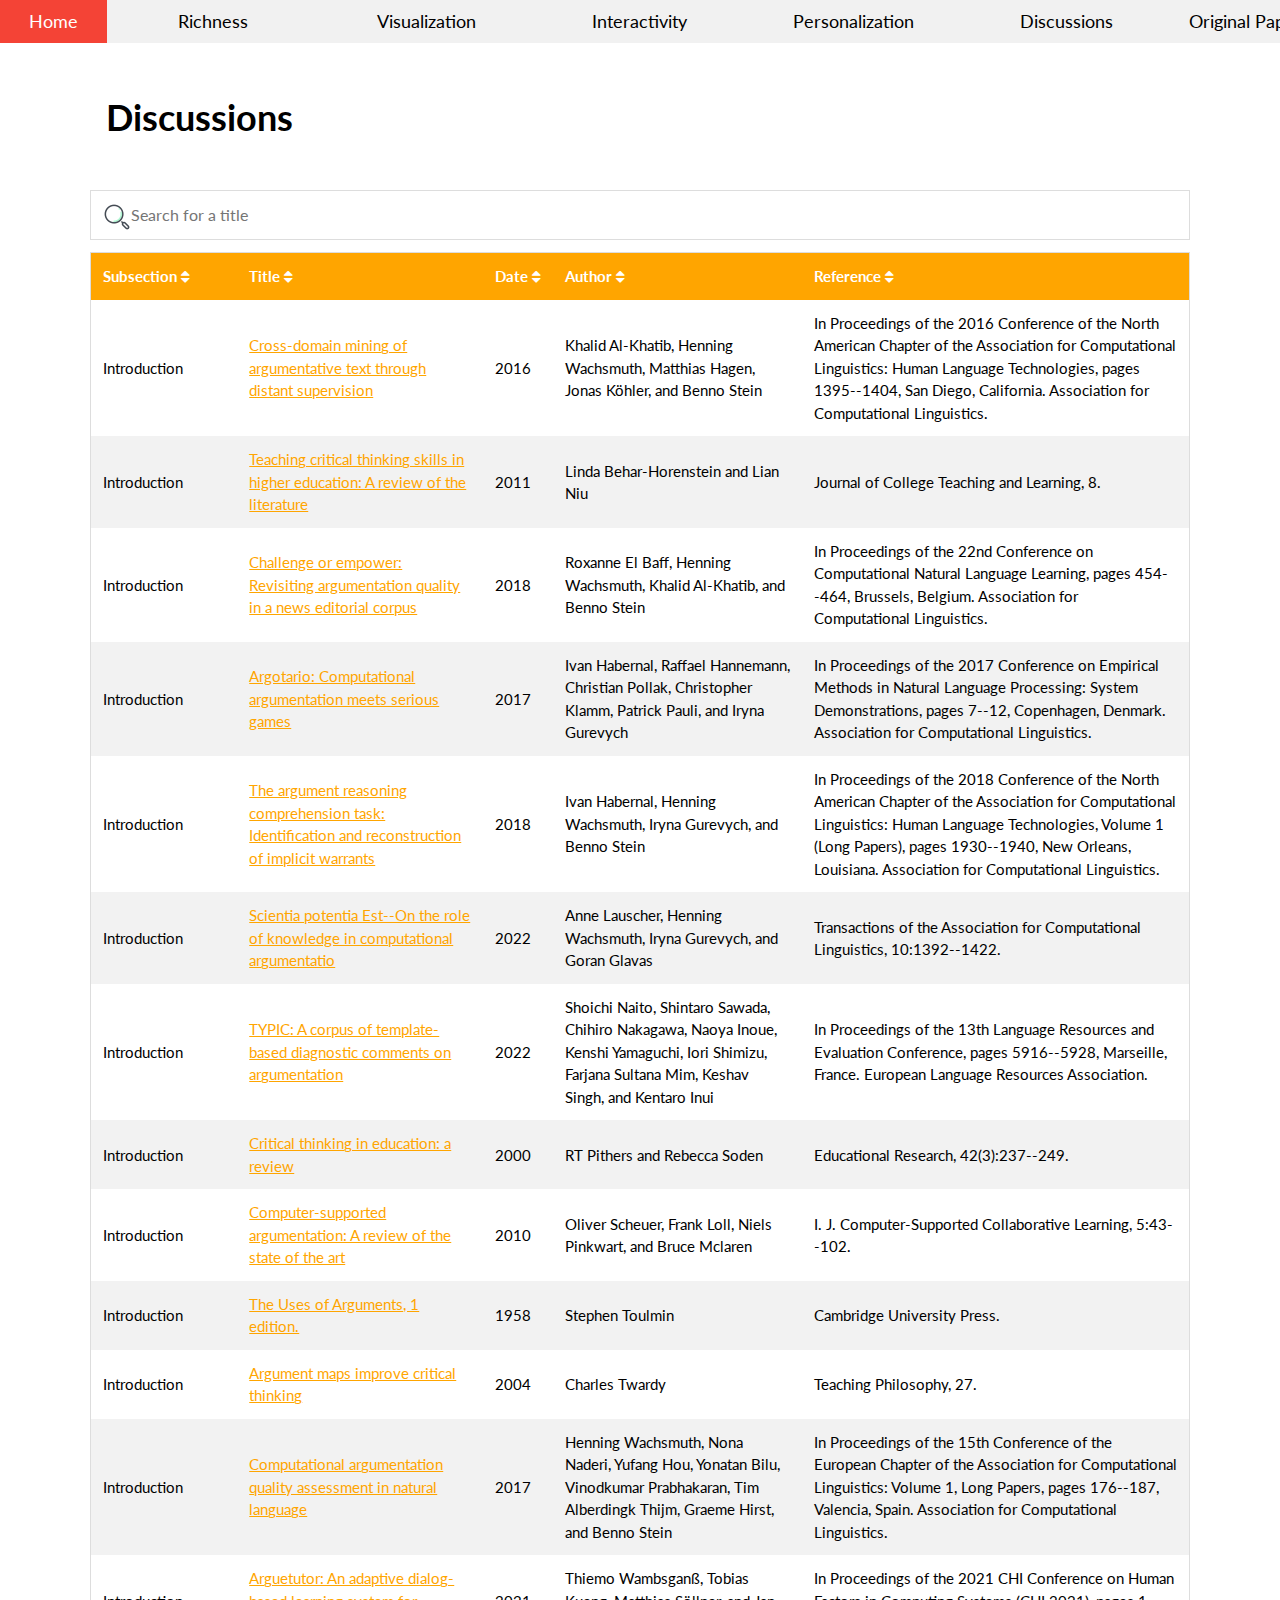
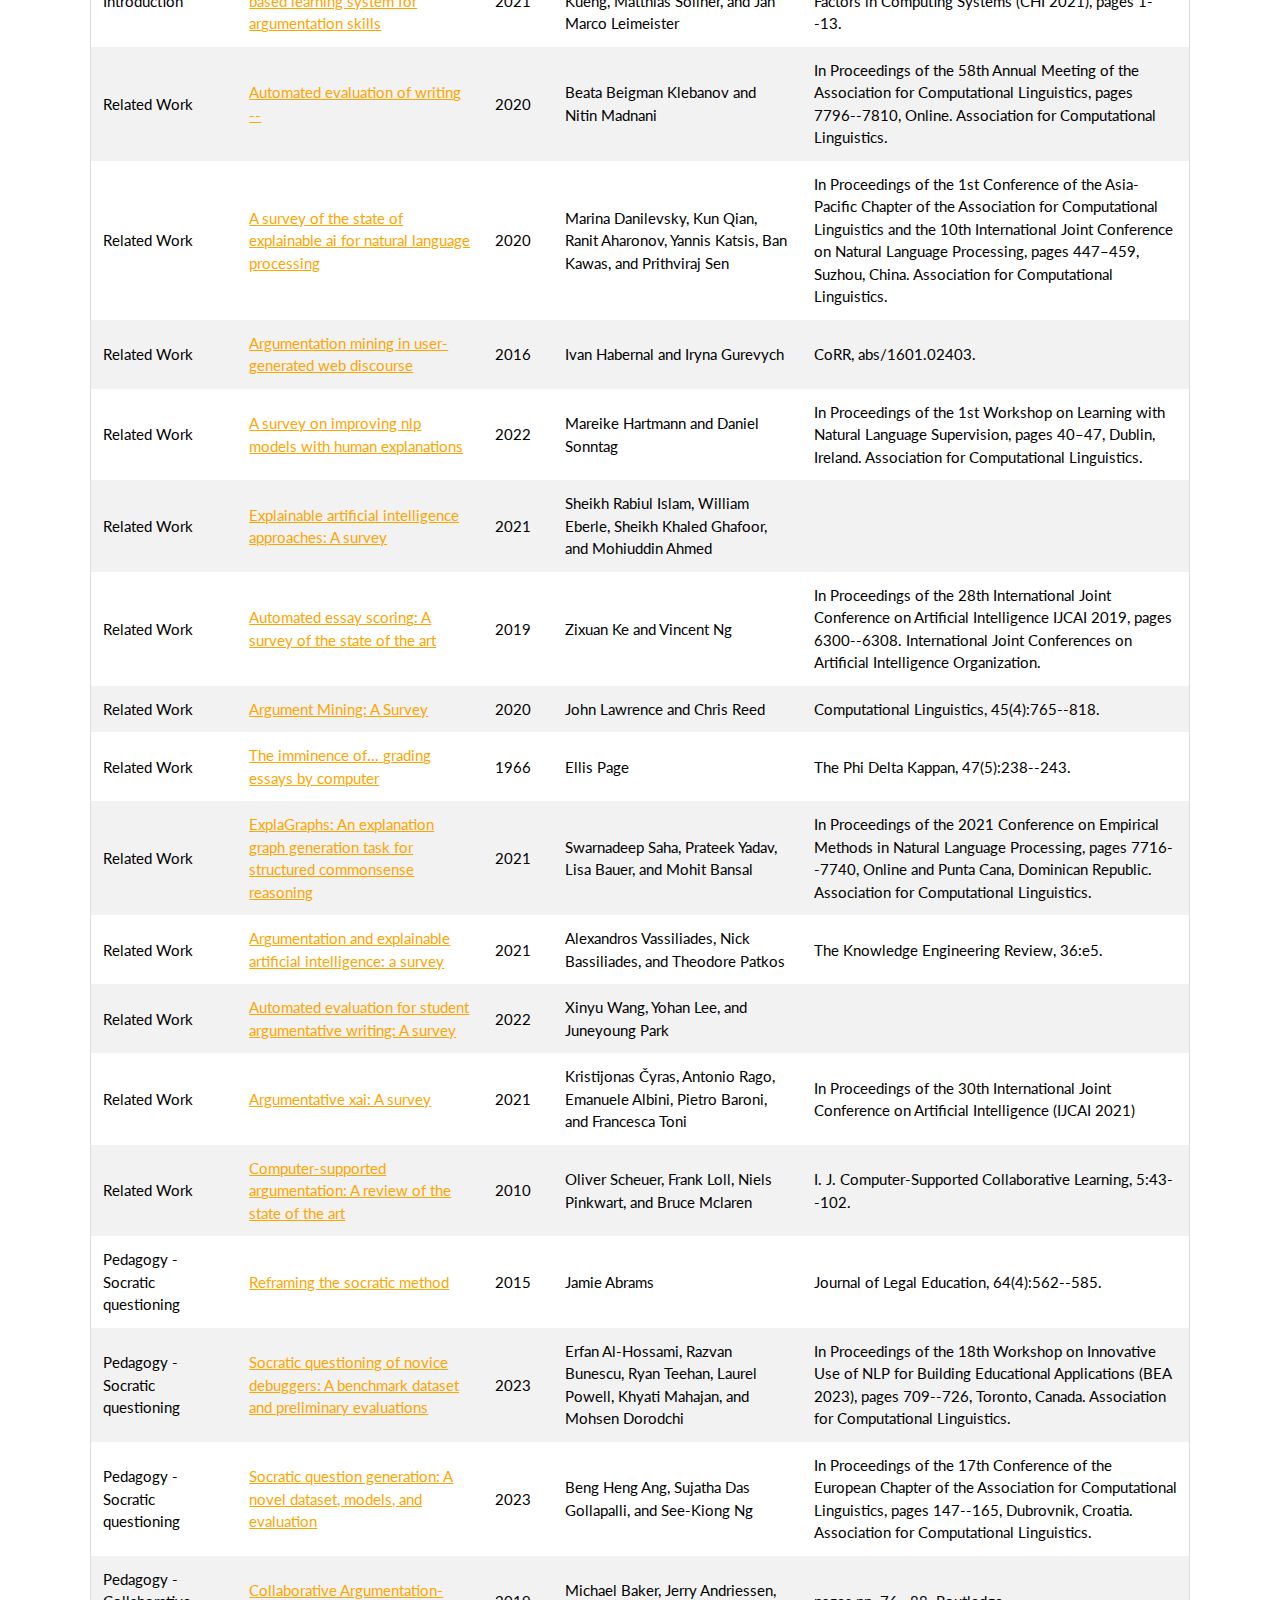
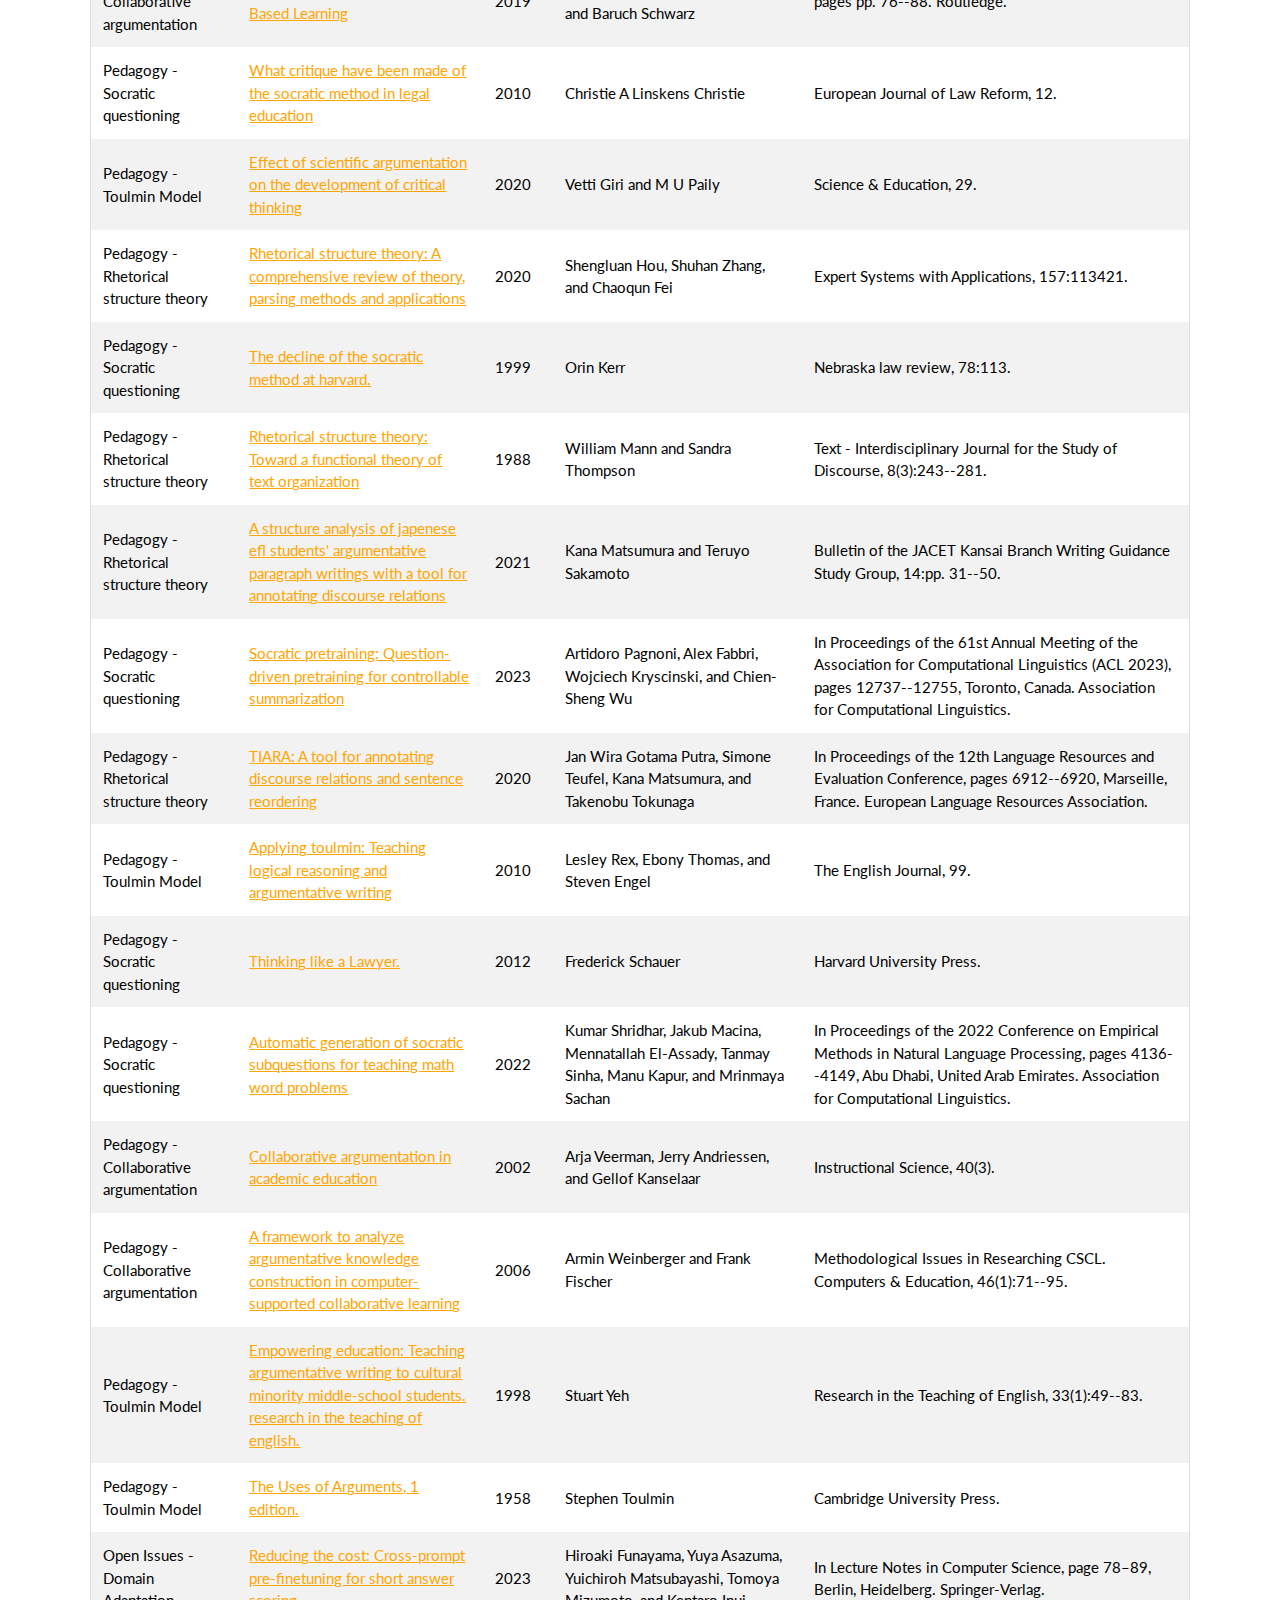
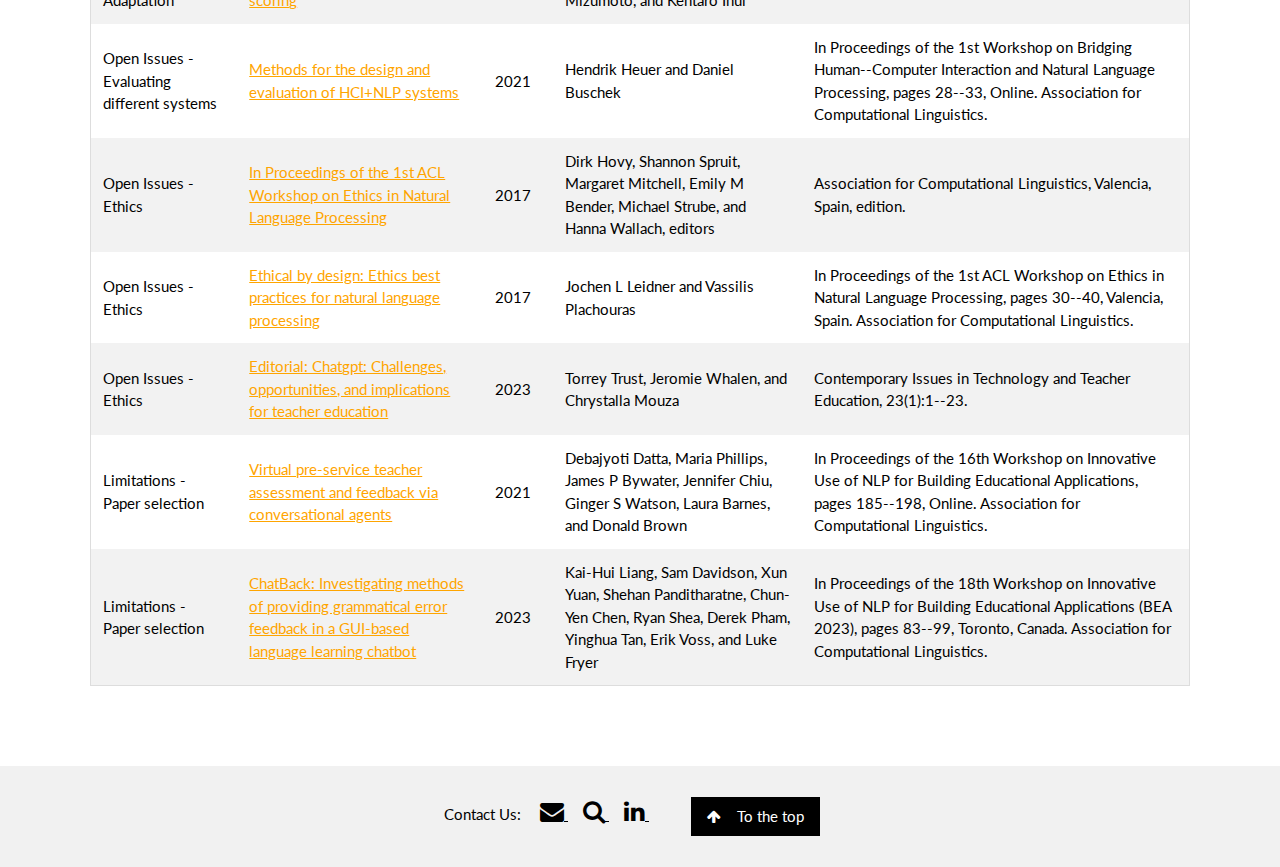
==== pages/discussions.html @ 5bfc87e3 "Clarify discussions section" ====
<!DOCTYPE html>
<html>
<head>
    <title>Discussions</title>
    <meta charset="UTF-8">
    <meta name="viewport" content="width=device-width, initial-scale=1">
    <link rel="stylesheet" href="https://www.w3schools.com/w3css/4/w3.css">
    <link rel="stylesheet" href="https://fonts.googleapis.com/css?family=Lato">
    <link rel="stylesheet" href="https://cdnjs.cloudflare.com/ajax/libs/font-awesome/4.7.0/css/font-awesome.min.css">
    <link rel="stylesheet" href="../style/color_dimensions.css">
    <link rel="stylesheet" href="../style/table.css">
    <script type="text/javascript" src="../script/navbar.js"> </script>
    <script type="text/javascript" src="../script/search.js"> </script>
</head>
<body>

    <!-- Header -->
    <div class="w3-top w3-row w3-large w3-light-grey">
        <a class="w3-bar-item w3-button w3-hide-large w3-right" href="javascript:void(0)" onclick="switchNavBar()" title="Toggle Navigation Menu"><i class="fa fa-bars"></i></a>
        <a href="../index.html" class="w3-button w3-block w3-col s2 m1 w3-hover-red w3-bar-item">
            Home
        </a>
        <a href="richness.html" class="w3-button w3-block w3-col m2 w3-hover-red w3-bar-item w3-hide-medium w3-hide-small">
            Richness
        </a>
        <a href="visualization.html" class="w3-button w3-block w3-col m2 w3-hover-red w3-bar-item w3-hide-medium w3-hide-small">
            Visualization
        </a>
        <a href="interactivity.html" class="w3-button w3-block w3-col m2 w3-hover-red w3-bar-item w3-hide-medium w3-hide-small">
            Interactivity
        </a>
        <a href="personalization.html" class="w3-button w3-block w3-col m2 w3-hover-red w3-bar-item w3-hide-medium w3-hide-small">
            Personalization
        </a>
        <a href="#" class="w3-button w3-block w3-col m2 w3-hover-red w3-bar-item w3-hide-medium w3-hide-small">
            Discussions
        </a>
        <a href="#" class="w3-button w3-block w3-col m1 w3-hover-red w3-bar-item w3-hide-medium w3-hide-small">
            Original Paper
        </a>
        <div id="navSmall" class="w3-bar-block w3-light-grey w3-hide w3-hide-large w3-top" style="margin-top:46px">
			<a href="richness.html" class="w3-bar-item w3-button w3-hover-red">Richness</a>
			<a href="visualization.html" class="w3-bar-item w3-button w3-hover-red" >Visualization</a>
			<a href="interactivity.html" class="w3-bar-item w3-button w3-hover-red">Interactivity</a>
			<a href="personalization.html" class="w3-bar-item w3-button w3-hover-red">Personalization</a>
            <a href="discussions.html" class="w3-bar-item w3-button w3-hover-red">Discussions</a>
            <a href="#" class="w3-bar-item w3-button w3-hover-red">Original Paper</a>
		</div>
    </div>

    <!-- Content -->
    <div class="w3-content" style="max-width:1100px;margin-top:80px;margin-bottom:80px">

        <div class="w3-panel">
        <h1><b>Discussions</b></h1>
        </div>

        <div class="table-container">
            <input type="text" id="input" onkeyup="searchTable()" placeholder="Search for a title" >
            <table id="table">
                <thead>
                    <tr class="discu_back">
                        <th>Subsection <i class="fa fa-sort" onclick="sortTable(0)"></i></th>
                        <th>Title <i class="fa fa-sort" onclick="sortTable(1)"></i></th>
                        <th class="date">Date <i class="fa fa-sort" onclick="sortTable(2)"></i></th>
                        <th>Author <i class="fa fa-sort" onclick="sortTable(3)"></i></th>
                        <th>Reference <i class="fa fa-sort" onclick="sortTable(4)"></i></th>
                    </tr>
                </thead>
                <tbody>
                    <tr class="tr_discu">
                        <td>Introduction</td> 
                        <td><a href="https://doi.org/10.18653/v1/N16-1165" class="discu">Cross-domain mining of argumentative text through distant supervision</a></td> 
                        <td>2016</td> 
                        <td>Khalid Al-Khatib, Henning Wachsmuth, Matthias Hagen, Jonas Köhler, and Benno Stein</td> 
                        <td>In Proceedings of the 2016 Conference of the North American Chapter of the Association for Computational Linguistics: Human Language Technologies, pages 1395--1404, San Diego, California. Association for Computational Linguistics.</td> 
                    </tr>
                    <tr class="tr_discu">
                        <td>Introduction</td> 
                        <td><a href="https://doi.org/10.19030/tlc.v8i2.3554" class="discu">Teaching critical thinking skills in higher education: A review of the literature</a></td> 
                        <td>2011</td> 
                        <td>Linda Behar-Horenstein and Lian Niu</td> 
                        <td>Journal of College Teaching and Learning, 8.</td> 
                    </tr>
                    <tr class="tr_discu">
                        <td>Introduction</td> 
                        <td><a href="https://doi.org/10.18653/v1/K18-1044" class="discu">Challenge or empower: Revisiting argumentation quality in a news editorial corpus</a></td> 
                        <td>2018</td> 
                        <td>Roxanne El Baff, Henning Wachsmuth, Khalid Al-Khatib, and Benno Stein</td> 
                        <td>In Proceedings of the 22nd Conference on Computational Natural Language Learning, pages 454--464, Brussels, Belgium. Association for Computational Linguistics.</td> 
                    </tr>
                    <tr class="tr_discu">
                        <td>Introduction</td> 
                        <td><a href="https://doi.org/10.18653/v1/D17-2002" class="discu">Argotario: Computational argumentation meets serious games</a></td> 
                        <td>2017</td> 
                        <td>Ivan Habernal, Raffael Hannemann, Christian Pollak, Christopher Klamm, Patrick Pauli, and Iryna Gurevych</td> 
                        <td>In Proceedings of the 2017 Conference on Empirical Methods in Natural Language Processing: System Demonstrations, pages 7--12, Copenhagen, Denmark. Association for Computational Linguistics.</td> 
                    </tr>
                    <tr class="tr_discu">
                        <td>Introduction</td> 
                        <td><a href="https://doi.org/10.18653/v1/N18-1175" class="discu">The argument reasoning comprehension task: Identification and reconstruction of implicit warrants</a></td> 
                        <td>2018</td> 
                        <td>Ivan Habernal, Henning Wachsmuth, Iryna Gurevych, and Benno Stein</td> 
                        <td>In Proceedings of the 2018 Conference of the North American Chapter of the Association for Computational Linguistics: Human Language Technologies, Volume 1 (Long Papers), pages 1930--1940, New Orleans, Louisiana. Association for Computational Linguistics.</td> 
                    </tr>
                    <tr class="tr_discu">
                        <td>Introduction</td> 
                        <td><a href="https://doi.org/10.1162/tacl_a_00525" class="discu">Scientia potentia Est--On the role of knowledge in computational argumentatio</a></td> 
                        <td>2022</td> 
                        <td>Anne Lauscher, Henning Wachsmuth, Iryna Gurevych, and Goran Glavas</td> 
                        <td>Transactions of the Association for Computational Linguistics, 10:1392--1422.</td> 
                    </tr>
                    <tr class="tr_discu">
                        <td>Introduction</td> 
                        <td><a href="https://aclanthology.org/2022.lrec-1.636" class="discu">TYPIC: A corpus of template-based diagnostic comments on argumentation</a></td> 
                        <td>2022</td> 
                        <td>Shoichi Naito, Shintaro Sawada, Chihiro Nakagawa, Naoya Inoue, Kenshi Yamaguchi, Iori Shimizu, Farjana Sultana Mim, Keshav Singh, and Kentaro Inui</td> 
                        <td>In Proceedings of the 13th Language Resources and Evaluation Conference, pages 5916--5928, Marseille, France. European Language Resources Association.</td> 
                    </tr>
                    <tr class="tr_discu">
                        <td>Introduction</td> 
                        <td><a href="https://doi.org/10.1080/001318800440579" class="discu">Critical thinking in education: a review</a></td> 
                        <td>2000</td> 
                        <td>RT Pithers and Rebecca Soden</td> 
                        <td>Educational Research, 42(3):237--249.</td> 
                    </tr>
                    <tr class="tr_discu">
                        <td>Introduction</td> 
                        <td><a href="https://doi.org/10.1007/s11412-009-9080-x" class="discu">Computer-supported argumentation: A review of the state of the art</a></td> 
                        <td>2010</td> 
                        <td>Oliver Scheuer, Frank Loll, Niels Pinkwart, and Bruce Mclaren</td> 
                        <td>I. J. Computer-Supported Collaborative Learning, 5:43--102.</td> 
                    </tr>
                    <tr class="tr_discu">
                        <td>Introduction</td> 
                        <td><a href="https://www.semanticscholar.org/paper/The-Uses-of-Argument%2C-Updated-Edition-Toulmin/10b9b37bc77d20c4dac5031ef1fc2425e9c29b1d" class="discu">The Uses of Arguments, 1 edition.</a></td> 
                        <td>1958</td> 
                        <td>Stephen Toulmin</td> 
                        <td>Cambridge University Press.</td> 
                    </tr>
                    <tr class="tr_discu">
                        <td>Introduction</td> 
                        <td><a href="https://doi.org/10.5840/teachphil200427213" class="discu">Argument maps improve critical thinking</a></td> 
                        <td>2004</td> 
                        <td>Charles Twardy</td> 
                        <td>Teaching Philosophy, 27.</td> 
                    </tr>
                    <tr class="tr_discu">
                        <td>Introduction</td> 
                        <td><a href="https://aclanthology.org/E17-1017" class="discu">Computational argumentation quality assessment in natural language</a></td> 
                        <td>2017</td> 
                        <td>Henning Wachsmuth, Nona Naderi, Yufang Hou, Yonatan Bilu, Vinodkumar Prabhakaran, Tim Alberdingk Thijm, Graeme Hirst, and Benno Stein</td> 
                        <td>In Proceedings of the 15th Conference of the European Chapter of the Association for Computational Linguistics: Volume 1, Long Papers, pages 176--187, Valencia, Spain. Association for Computational Linguistics.</td> 
                    </tr>
                    <tr class="tr_discu">
                        <td>Introduction</td> 
                        <td><a href="https://doi.org/10.1145/3411764.3445781" class="discu">Arguetutor: An adaptive dialog-based learning system for argumentation skills</a></td> 
                        <td>2021</td> 
                        <td>Thiemo Wambsganß, Tobias Kueng, Matthias Söllner, and Jan Marco Leimeister</td> 
                        <td>In Proceedings of the 2021 CHI Conference on Human Factors in Computing Systems (CHI 2021), pages 1--13.</td> 
                    </tr>
                    <tr class="tr_discu">
                        <td>Related Work</td> 
                        <td><a href="https://doi.org/10.18653/v1/2020.acl-main.697" class="discu">Automated evaluation of writing --</a></td> 
                        <td>2020</td> 
                        <td>Beata Beigman Klebanov and Nitin Madnani</td> 
                        <td>In Proceedings of the 58th Annual Meeting of the Association for Computational Linguistics, pages 7796--7810, Online. Association for Computational Linguistics.</td> 
                    </tr>
                    <tr class="tr_discu">
                        <td>Related Work</td> 
                        <td><a href="https://doi.org/10.48550/ARXIV.2010.00711" class="discu">A survey of the state of explainable ai for natural language processing</a></td> 
                        <td>2020</td> 
                        <td>Marina Danilevsky, Kun Qian, Ranit Aharonov, Yannis Katsis, Ban Kawas, and Prithviraj Sen</td> 
                        <td>In Proceedings of the 1st Conference of the Asia-Pacific Chapter of the Association for Computational Linguistics and the 10th International Joint Conference on Natural Language Processing, pages 447–459, Suzhou, China. Association for Computational Linguistics.</td> 
                    </tr>
                    <tr class="tr_discu">
                        <td>Related Work</td> 
                        <td><a href="http://arxiv.org/abs/1601.02403" class="discu">Argumentation mining in user-generated web discourse</a></td> 
                        <td>2016</td> 
                        <td>Ivan Habernal and Iryna Gurevych</td> 
                        <td>CoRR, abs/1601.02403.</td> 
                    </tr>
                    <tr class="tr_discu">
                        <td>Related Work</td> 
                        <td><a href="https://aclanthology.org/2022.lnls-1.5/" class="discu">A survey on improving nlp models with human explanations</a></td> 
                        <td>2022</td> 
                        <td>Mareike Hartmann and Daniel Sonntag</td> 
                        <td>In Proceedings of the 1st Workshop on Learning with Natural Language Supervision, pages 40–47, Dublin, Ireland. Association for Computational Linguistics.</td> 
                    </tr>
                    <tr class="tr_discu">
                        <td>Related Work</td> 
                        <td><a href="https://doi.org/10.48550/ARXIV.2101.09429" class="discu">Explainable artificial intelligence approaches: A survey</a></td> 
                        <td>2021</td> 
                        <td>Sheikh Rabiul Islam, William Eberle, Sheikh Khaled Ghafoor, and Mohiuddin Ahmed</td> 
                        <td></td> 
                    </tr>
                    <tr class="tr_discu">
                        <td>Related Work</td> 
                        <td><a href="https://doi.org/10.24963/ijcai.2019/879" class="discu">Automated essay scoring: A survey of the state of the art</a></td> 
                        <td>2019</td> 
                        <td>Zixuan Ke and Vincent Ng</td> 
                        <td>In Proceedings of the 28th International Joint Conference on Artificial Intelligence IJCAI 2019, pages 6300--6308. International Joint Conferences on Artificial Intelligence Organization.</td> 
                    </tr>
                    <tr class="tr_discu">
                        <td>Related Work</td> 
                        <td><a href="https://doi.org/10.1162/coli_a_00364" class="discu">Argument Mining: A Survey</a></td> 
                        <td>2020</td> 
                        <td>John Lawrence and Chris Reed</td> 
                        <td>Computational Linguistics, 45(4):765--818.</td> 
                    </tr>
                    <tr class="tr_discu">
                        <td>Related Work</td> 
                        <td><a href="http://www.jstor.org/stable/20371545" class="discu">The imminence of... grading essays by computer</a></td> 
                        <td>1966</td> 
                        <td>Ellis Page</td> 
                        <td>The Phi Delta Kappan, 47(5):238--243.</td> 
                    </tr>
                    <tr class="tr_discu">
                        <td>Related Work</td> 
                        <td><a href="https://doi.org/10.18653/v1/2021.emnlp-main.609" class="discu">ExplaGraphs: An explanation graph generation task for structured commonsense reasoning</a></td> 
                        <td>2021</td> 
                        <td>Swarnadeep Saha, Prateek Yadav, Lisa Bauer, and Mohit Bansal</td> 
                        <td>In Proceedings of the 2021 Conference on Empirical Methods in Natural Language Processing, pages 7716--7740, Online and Punta Cana, Dominican Republic. Association for Computational Linguistics.</td> 
                    </tr>
                    <tr class="tr_discu">
                        <td>Related Work</td> 
                        <td><a href="https://doi.org/10.1017/S0269888921000011" class="discu">Argumentation and explainable artificial intelligence: a survey</a></td> 
                        <td>2021</td> 
                        <td>Alexandros Vassiliades, Nick Bassiliades, and Theodore Patkos</td> 
                        <td>The Knowledge Engineering Review, 36:e5.</td> 
                    </tr>
                    <tr class="tr_discu">
                        <td>Related Work</td> 
                        <td><a href="https://doi.org/10.48550/ARXIV.2205.04083" class="discu">Automated evaluation for student argumentative writing: A survey</a></td> 
                        <td>2022</td> 
                        <td>Xinyu Wang, Yohan Lee, and Juneyoung Park</td> 
                        <td></td> 
                    </tr>
                    <tr class="tr_discu">
                        <td>Related Work</td> 
                        <td><a href="https://doi.org/10.48550/ARXIV.2105.11266" class="discu">Argumentative xai: A survey</a></td> 
                        <td>2021</td> 
                        <td>Kristijonas Čyras, Antonio Rago, Emanuele Albini, Pietro Baroni, and Francesca Toni</td> 
                        <td>In Proceedings of the 30th International Joint Conference on Artificial Intelligence (IJCAI 2021)</td> 
                    </tr>
                    <tr class="tr_discu">
                        <td>Related Work</td> 
                        <td><a href="https://doi.org/10.1007/s11412-009-9080-x" class="discu">Computer-supported argumentation: A review of the state of the art</a></td> 
                        <td>2010</td> 
                        <td>Oliver Scheuer, Frank Loll, Niels Pinkwart, and Bruce Mclaren</td> 
                        <td>I. J. Computer-Supported Collaborative Learning, 5:43--102.</td> 
                    </tr>
                    <tr class="tr_discu">
                        <td>Pedagogy - Socratic questioning</td> 
                        <td><a href="http://www.jstor.org/stable/24716713" class="discu">Reframing the socratic method</a></td> 
                        <td>2015</td> 
                        <td>Jamie Abrams</td> 
                        <td>Journal of Legal Education, 64(4):562--585.</td> 
                    </tr>
                    <tr class="tr_discu">
                        <td>Pedagogy - Socratic questioning</td> 
                        <td><a href="https://aclanthology.org/2023.bea-1.57" class="discu">Socratic questioning of novice debuggers: A benchmark dataset and preliminary evaluations</a></td> 
                        <td>2023</td> 
                        <td>Erfan Al-Hossami, Razvan Bunescu, Ryan Teehan, Laurel Powell, Khyati Mahajan, and Mohsen Dorodchi</td> 
                        <td>In Proceedings of the 18th Workshop on Innovative Use of NLP for Building Educational Applications (BEA 2023), pages 709--726, Toronto, Canada. Association for Computational Linguistics.</td> 
                    </tr>
                    <tr class="tr_discu">
                        <td>Pedagogy - Socratic questioning</td> 
                        <td><a href="https://aclanthology.org/2023.eacl-main.12" class="discu">Socratic question generation: A novel dataset, models, and evaluation</a></td> 
                        <td>2023</td> 
                        <td>Beng Heng Ang, Sujatha Das Gollapalli, and See-Kiong Ng</td> 
                        <td>In Proceedings of the 17th Conference of the European Chapter of the Association for Computational Linguistics, pages 147--165, Dubrovnik, Croatia. Association for Computational Linguistics.</td> 
                    </tr>
                    <tr class="tr_discu">
                        <td>Pedagogy - Collaborative argumentation</td> 
                        <td><a href="https://www.researchgate.net/publication/337242515_Collaborative_Argumentation-Based_Learning" class="discu">Collaborative Argumentation-Based Learning</a></td> 
                        <td>2019</td> 
                        <td>Michael Baker, Jerry Andriessen, and Baruch Schwarz</td> 
                        <td>pages pp. 76--88. Routledge.</td> 
                    </tr>
                    <tr class="tr_discu">
                        <td>Pedagogy - Socratic questioning</td> 
                        <td><a href="https://heinonline.org/HOL/Page?handle=hein.journals/ejlr12&div=22&g_sent=1&casa_token=&collection=journals" class="discu">What critique have been made of the socratic method in legal education</a></td> 
                        <td>2010</td> 
                        <td>Christie A Linskens Christie</td> 
                        <td>European Journal of Law Reform, 12.</td> 
                    </tr>
                    <tr class="tr_discu">
                        <td>Pedagogy - Toulmin Model</td> 
                        <td><a href="https://doi.org/https://doi.org/10.1007/s11191-020-00120-y" class="discu">Effect of scientific argumentation on the development of critical thinking</a></td> 
                        <td>2020</td> 
                        <td>Vetti Giri and M U Paily</td> 
                        <td>Science & Education, 29.</td> 
                    </tr>
                    <tr class="tr_discu">
                        <td>Pedagogy - Rhetorical structure theory</td> 
                        <td><a href="https://doi.org/https://doi.org/10.1016/j.eswa.2020.113421" class="discu">Rhetorical structure theory: A comprehensive review of theory, parsing methods and applications</a></td> 
                        <td>2020</td> 
                        <td>Shengluan Hou, Shuhan Zhang, and Chaoqun Fei</td> 
                        <td>Expert Systems with Applications, 157:113421.</td> 
                    </tr>
                    <tr class="tr_discu">
                        <td>Pedagogy - Socratic questioning</td> 
                        <td><a href="https://digitalcommons.unl.edu/cgi/viewcontent.cgi?httpsredir=1&article=1437&context=nlr" class="discu">The decline of the socratic method at harvard.</a></td> 
                        <td>1999</td> 
                        <td>Orin Kerr</td> 
                        <td>Nebraska law review, 78:113.</td> 
                    </tr>
                    <tr class="tr_discu">
                        <td>Pedagogy - Rhetorical structure theory</td> 
                        <td><a href="https://doi.org/doi:10.1515/text.1.1988.8.3.243" class="discu">Rhetorical structure theory: Toward a functional theory of text organization</a></td> 
                        <td>1988</td> 
                        <td>William Mann and Sandra Thompson</td> 
                        <td>Text - Interdisciplinary Journal for the Study of Discourse, 8(3):243--281.</td> 
                    </tr>
                    <tr class="tr_discu">
                        <td>Pedagogy - Rhetorical structure theory</td> 
                        <td><a href="https://doi.org/https://doi.org/10.1023/A:1015100631027" class="discu">A structure analysis of japenese efl students' argumentative paragraph writings with a tool for annotating discourse relations</a></td> 
                        <td>2021</td> 
                        <td>Kana Matsumura and Teruyo Sakamoto</td> 
                        <td>Bulletin of the JACET Kansai Branch Writing Guidance Study Group, 14:pp. 31--50.</td> 
                    </tr>
                    <tr class="tr_discu">
                        <td>Pedagogy - Socratic questioning</td> 
                        <td><a href="https://aclanthology.org/2023.acl-long.713" class="discu">Socratic pretraining: Question-driven pretraining for controllable summarization</a></td> 
                        <td>2023</td> 
                        <td>Artidoro Pagnoni, Alex Fabbri, Wojciech Kryscinski, and Chien-Sheng Wu</td> 
                        <td>In Proceedings of the 61st Annual Meeting of the Association for Computational Linguistics (ACL 2023), pages 12737--12755, Toronto, Canada. Association for Computational Linguistics.</td> 
                    </tr>
                    <tr class="tr_discu">
                        <td>Pedagogy - Rhetorical structure theory</td> 
                        <td><a href="https://aclanthology.org/2020.lrec-1.854" class="discu">TIARA: A tool for annotating discourse relations and sentence reordering</a></td> 
                        <td>2020</td> 
                        <td>Jan Wira Gotama Putra, Simone Teufel, Kana Matsumura, and Takenobu Tokunaga</td> 
                        <td>In Proceedings of the 12th Language Resources and Evaluation Conference, pages 6912--6920, Marseille, France. European Language Resources Association.</td> 
                    </tr>
                    <tr class="tr_discu">
                        <td>Pedagogy - Toulmin Model</td> 
                        <td><a href="https://doi.org/10.2307/20787669" class="discu">Applying toulmin: Teaching logical reasoning and argumentative writing</a></td> 
                        <td>2010</td> 
                        <td>Lesley Rex, Ebony Thomas, and Steven Engel</td> 
                        <td>The English Journal, 99.</td> 
                    </tr>
                    <tr class="tr_discu">
                        <td>Pedagogy - Socratic questioning</td> 
                        <td><a href="https://www.hup.harvard.edu/catalog.php?isbn=9780674062481" class="discu">Thinking like a Lawyer.</a></td> 
                        <td>2012</td> 
                        <td>Frederick Schauer</td> 
                        <td>Harvard University Press.</td> 
                    </tr>
                    <tr class="tr_discu">
                        <td>Pedagogy - Socratic questioning</td> 
                        <td><a href="https://aclanthology.org/2022.emnlp-main.277" class="discu">Automatic generation of socratic subquestions for teaching math word problems</a></td> 
                        <td>2022</td> 
                        <td>Kumar Shridhar, Jakub Macina, Mennatallah El-Assady, Tanmay Sinha, Manu Kapur, and Mrinmaya Sachan</td> 
                        <td>In Proceedings of the 2022 Conference on Empirical Methods in Natural Language Processing, pages 4136--4149, Abu Dhabi, United Arab Emirates. Association for Computational Linguistics.</td> 
                    </tr>
                    <tr class="tr_discu">
                        <td>Pedagogy - Collaborative argumentation</td> 
                        <td><a href="https://doi.org/https://doi.org/10.1023/A:1015100631027" class="discu">Collaborative argumentation in academic education</a></td> 
                        <td>2002</td> 
                        <td>Arja Veerman, Jerry Andriessen, and Gellof Kanselaar</td> 
                        <td>Instructional Science, 40(3).</td> 
                    </tr>
                    <tr class="tr_discu">
                        <td>Pedagogy - Collaborative argumentation</td> 
                        <td><a href="https://doi.org/https://doi.org/10.1016/j.compedu.2005.04.003" class="discu">A framework to analyze argumentative knowledge construction in computer-supported collaborative learning</a></td> 
                        <td>2006</td> 
                        <td>Armin Weinberger and Frank Fischer</td> 
                        <td>Methodological Issues in Researching CSCL. Computers & Education, 46(1):71--95.</td> 
                    </tr>
                    <tr class="tr_discu">
                        <td>Pedagogy - Toulmin Model</td> 
                        <td><a href="https://experts.umn.edu/en/publications/empowering-education-teaching-argumentative-writing-to-cultural-m" class="discu">Empowering education: Teaching argumentative writing to cultural minority middle-school students. research in the teaching of english.</a></td> 
                        <td>1998</td> 
                        <td>Stuart Yeh</td> 
                        <td>Research in the Teaching of English, 33(1):49--83.</td> 
                    </tr>
                    <tr class="tr_discu">
                        <td>Pedagogy - Toulmin Model</td> 
                        <td><a href="https://www.semanticscholar.org/paper/The-Uses-of-Argument%2C-Updated-Edition-Toulmin/10b9b37bc77d20c4dac5031ef1fc2425e9c29b1d" class="discu">The Uses of Arguments, 1 edition.</a></td> 
                        <td>1958</td> 
                        <td>Stephen Toulmin</td> 
                        <td>Cambridge University Press.</td> 
                    </tr>
                    <tr class="tr_discu">
                        <td>Open Issues - Domain Adaptation</td> 
                        <td><a href="https://doi.org/10.1007/978-3-031-36272-9_7" class="discu">Reducing the cost: Cross-prompt pre-finetuning for short answer scoring</a></td> 
                        <td>2023</td> 
                        <td>Hiroaki Funayama, Yuya Asazuma, Yuichiroh Matsubayashi, Tomoya Mizumoto, and Kentaro Inui</td> 
                        <td>In Lecture Notes in Computer Science, page 78–89, Berlin, Heidelberg. Springer-Verlag.</td> 
                    </tr>
                    <tr class="tr_discu">
                        <td>Open Issues - Evaluating different systems</td> 
                        <td><a href="https://aclanthology.org/2021.hcinlp-1.5" class="discu">Methods for the design and evaluation of HCI+NLP systems</a></td> 
                        <td>2021</td> 
                        <td>Hendrik Heuer and Daniel Buschek</td> 
                        <td>In Proceedings of the 1st Workshop on Bridging Human--Computer Interaction and Natural Language Processing, pages 28--33, Online. Association for Computational Linguistics.</td> 
                    </tr>
                    <tr class="tr_discu">
                        <td>Open Issues - Ethics</td> 
                        <td><a href="https://doi.org/10.18653/v1/W17-16" class="discu">In Proceedings of the 1st ACL Workshop on Ethics in Natural Language Processing</a></td> 
                        <td>2017</td> 
                        <td>Dirk Hovy, Shannon Spruit, Margaret Mitchell, Emily M Bender, Michael Strube, and Hanna Wallach, editors</td> 
                        <td>Association for Computational Linguistics, Valencia, Spain, edition.</td> 
                    </tr>
                    <tr class="tr_discu">
                        <td>Open Issues - Ethics</td> 
                        <td><a href="https://doi.org/10.18653/v1/W17-1604" class="discu">Ethical by design: Ethics best practices for natural language processing</a></td> 
                        <td>2017</td> 
                        <td>Jochen L Leidner and Vassilis Plachouras</td> 
                        <td>In Proceedings of the 1st ACL Workshop on Ethics in Natural Language Processing, pages 30--40, Valencia, Spain. Association for Computational Linguistics.</td> 
                    </tr>
                    <tr class="tr_discu">
                        <td>Open Issues - Ethics</td> 
                        <td><a href="https://www.learntechlib.org/p/222408" class="discu">Editorial: Chatgpt: Challenges, opportunities, and implications for teacher education</a></td> 
                        <td>2023</td> 
                        <td>Torrey Trust, Jeromie Whalen, and Chrystalla Mouza</td> 
                        <td>Contemporary Issues in Technology and Teacher Education, 23(1):1--23.</td> 
                    </tr>
                    <tr class="tr_discu">
                        <td>Limitations - Paper selection</td> 
                        <td><a href="https://aclanthology.org/2021.bea-1.20" class="discu">Virtual pre-service teacher assessment and feedback via conversational agents</a></td> 
                        <td>2021</td> 
                        <td>Debajyoti Datta, Maria Phillips, James P Bywater, Jennifer Chiu, Ginger S Watson, Laura Barnes, and Donald Brown</td> 
                        <td>In Proceedings of the 16th Workshop on Innovative Use of NLP for Building Educational Applications, pages 185--198, Online. Association for Computational Linguistics.</td> 
                    </tr>
                    <tr class="tr_discu">
                        <td>Limitations - Paper selection</td> 
                        <td><a href="https://doi.org/10.18653/v1/2023.bea-1.7" class="discu">ChatBack: Investigating methods of providing grammatical error feedback in a GUI-based language learning chatbot</a></td> 
                        <td>2023</td> 
                        <td>Kai-Hui Liang, Sam Davidson, Xun Yuan, Shehan Panditharatne, Chun-Yen Chen, Ryan Shea, Derek Pham, Yinghua Tan, Erik Voss, and Luke Fryer</td> 
                        <td>In Proceedings of the 18th Workshop on Innovative Use of NLP for Building Educational Applications (BEA 2023), pages 83--99, Toronto, Canada. Association for Computational Linguistics.</td> 
                    </tr>                                      
                </tbody>
            </table>
        </div>

    </div>

    <!-- Footer -->
    <footer class="w3-container w3-light-grey w3-center w3-margin-top">
        <p class="w3-center">Contact Us: &emsp;
            <a href="mailto:guerraoui.camelia.kenza.q4@dc.tohoku.ac.jp">
                <i class="fa fa-envelope w3-hover-red w3-xlarge"></i>
            </a>
            &emsp;
            <a href="https://www.researchgate.net/profile/Camelia-Guerraoui">
                <i class="fa fa-search w3-hover-red w3-xlarge"></i>
            </a>
            &emsp;
            <a href="https://www.linkedin.com/in/cam%C3%A9lia-guerraoui/">
                <i class="fa fa-linkedin w3-hover-red w3-xlarge"></i>
            </a>
            &emsp;&emsp;
            <a href="#" class="w3-button w3-black w3-margin w3-hover-red"><i class="fa fa-arrow-up w3-margin-right"></i>To the top</a>
        </p>
    </footer>

</body>
</html>
---- style/color_dimensions.css ----
html,body,h1,h2,h3,h4 {font-family:"Lato", sans-serif}
.w3-tag, .fa {cursor:pointer}
.w3-tag {height:15px;width:15px;padding:0;margin-top:6px}
p { text-align: justify;}

.rich {color: #CC0000}
.visu {color: #674EA7}
.inter {color: #3D85C6}
.perso {color: #6A9A4F}
.discu {color: orange}

.rich_back {
    background-color: #CC0000;
    color: white
}

.visu_back {
    background-color: #674EA7;
    color: white
}

.inter_back {
    background-color: #3D85C6;
    color: white
}

.perso_back {
    background-color: #6A9A4F;
    color: white
}

.discu_back {
    background-color: #ffa500;
    color: white
}

.rich_hover:hover {
    background-color: #CC0000;
    color: white
}

.visu_hover:hover {
    background-color: #674EA7;
    color: white
}

.inter_hover:hover {
    background-color: #3D85C6;
    color: white
}

.perso_hover:hover {
    background-color: #6A9A4F;
    color: white
}

.discu_hover:hover {
    background-color: orange;
    color: white
}
---- style/table.css ----
table {
	border-collapse: collapse;
	table-layout: auto;
	width: 100%;
}

tr:nth-child(even){background-color: #f2f2f2}

.tr_rich:hover {
	background-color: #F4CCCC;
}

.tr_visu:hover {
	background-color: #D9D2E9;
}

.tr_inter:hover {
	background-color: #CFE2F3;
}

.tr_perso:hover {
	background-color: #D9EAD3;
}

.tr_discu:hover {
	background-color: lemonchiffon;
}

#input {
	background-image: url('../images/search_icon.png') ;
	background-position: 10px 10px;
	background-repeat: no-repeat;
	width: 100%;
	font-size: 16px;
	padding: 12px 20px 12px 40px;
	border: 1px solid #ddd;
	margin-bottom: 12px;
}

.table-container {
	width: 100%;
	overflow: scroll;
	padding-top: 20px;
}
  
#table {
	border: 1px solid #ddd;
	overflow: scroll;
}

#table th, #table td {
	text-align: left;
	padding: 12px;
}

.date {
	width: 70px;
}
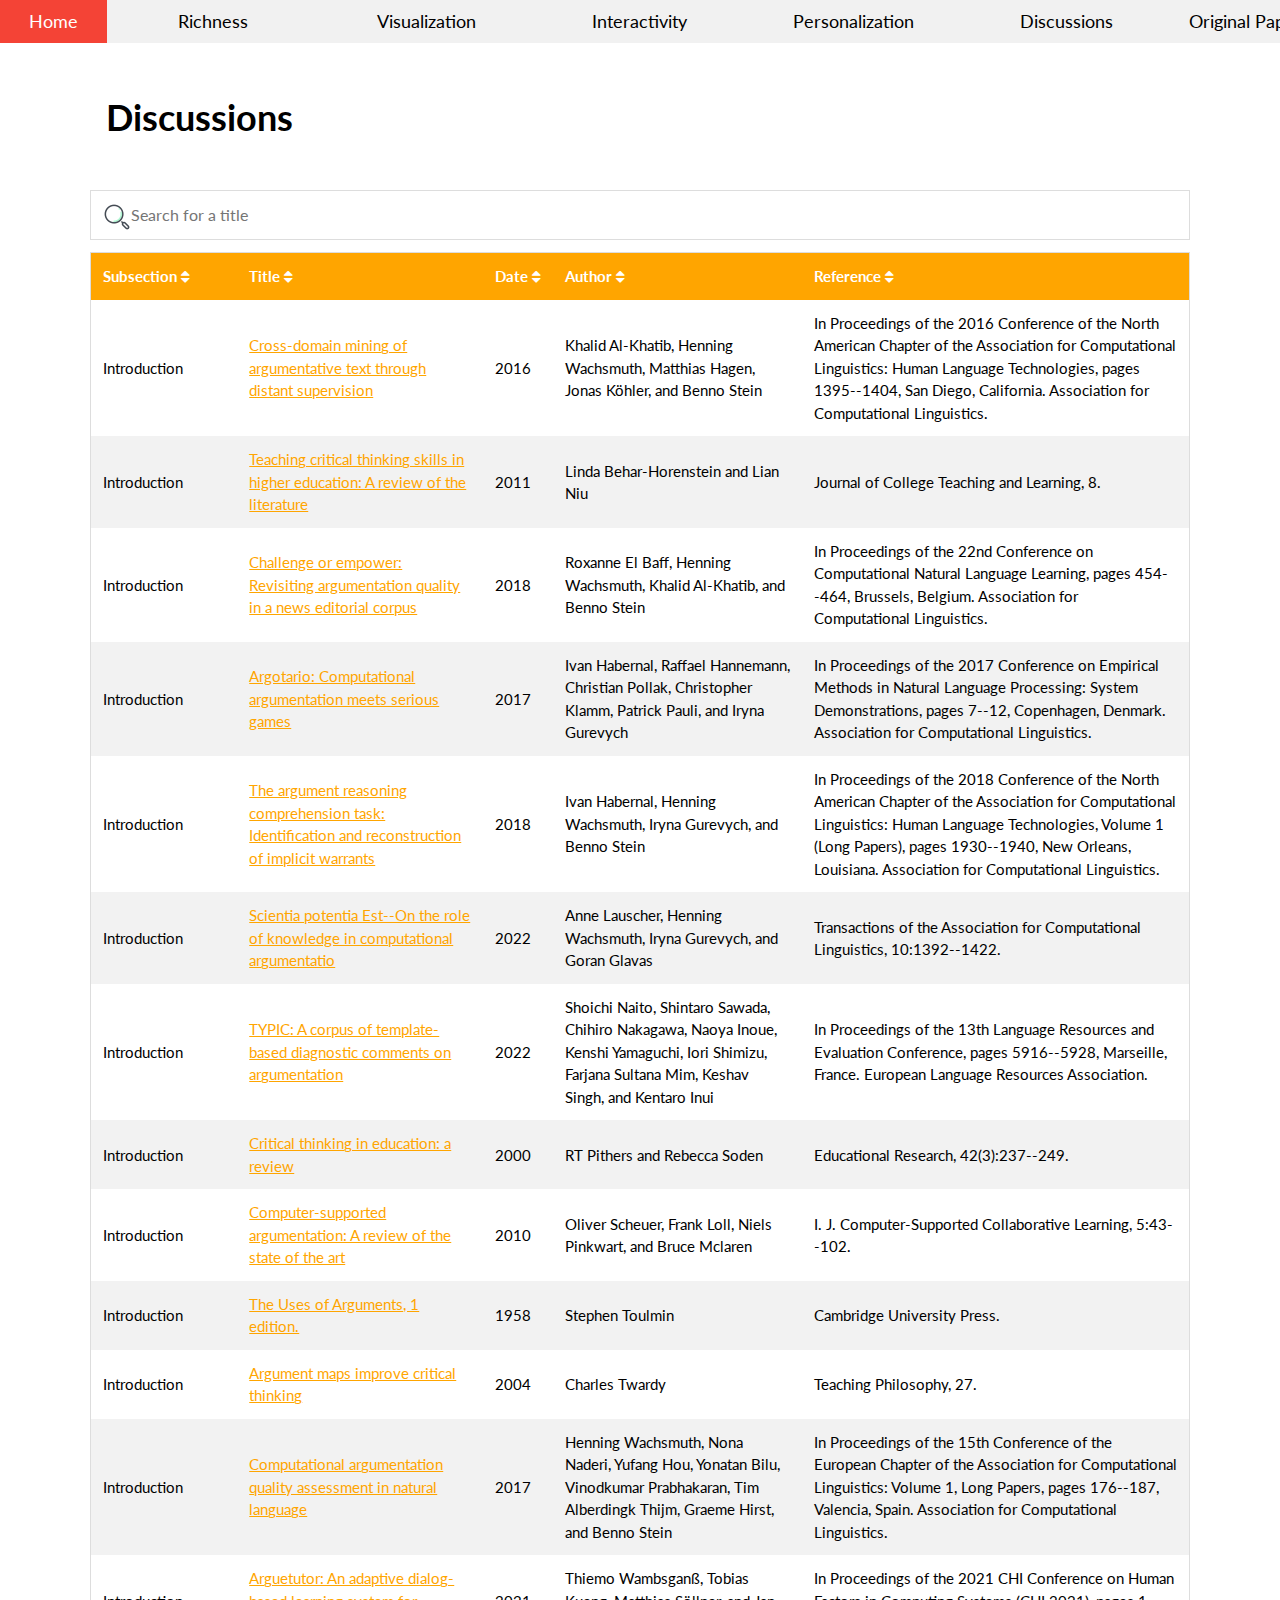
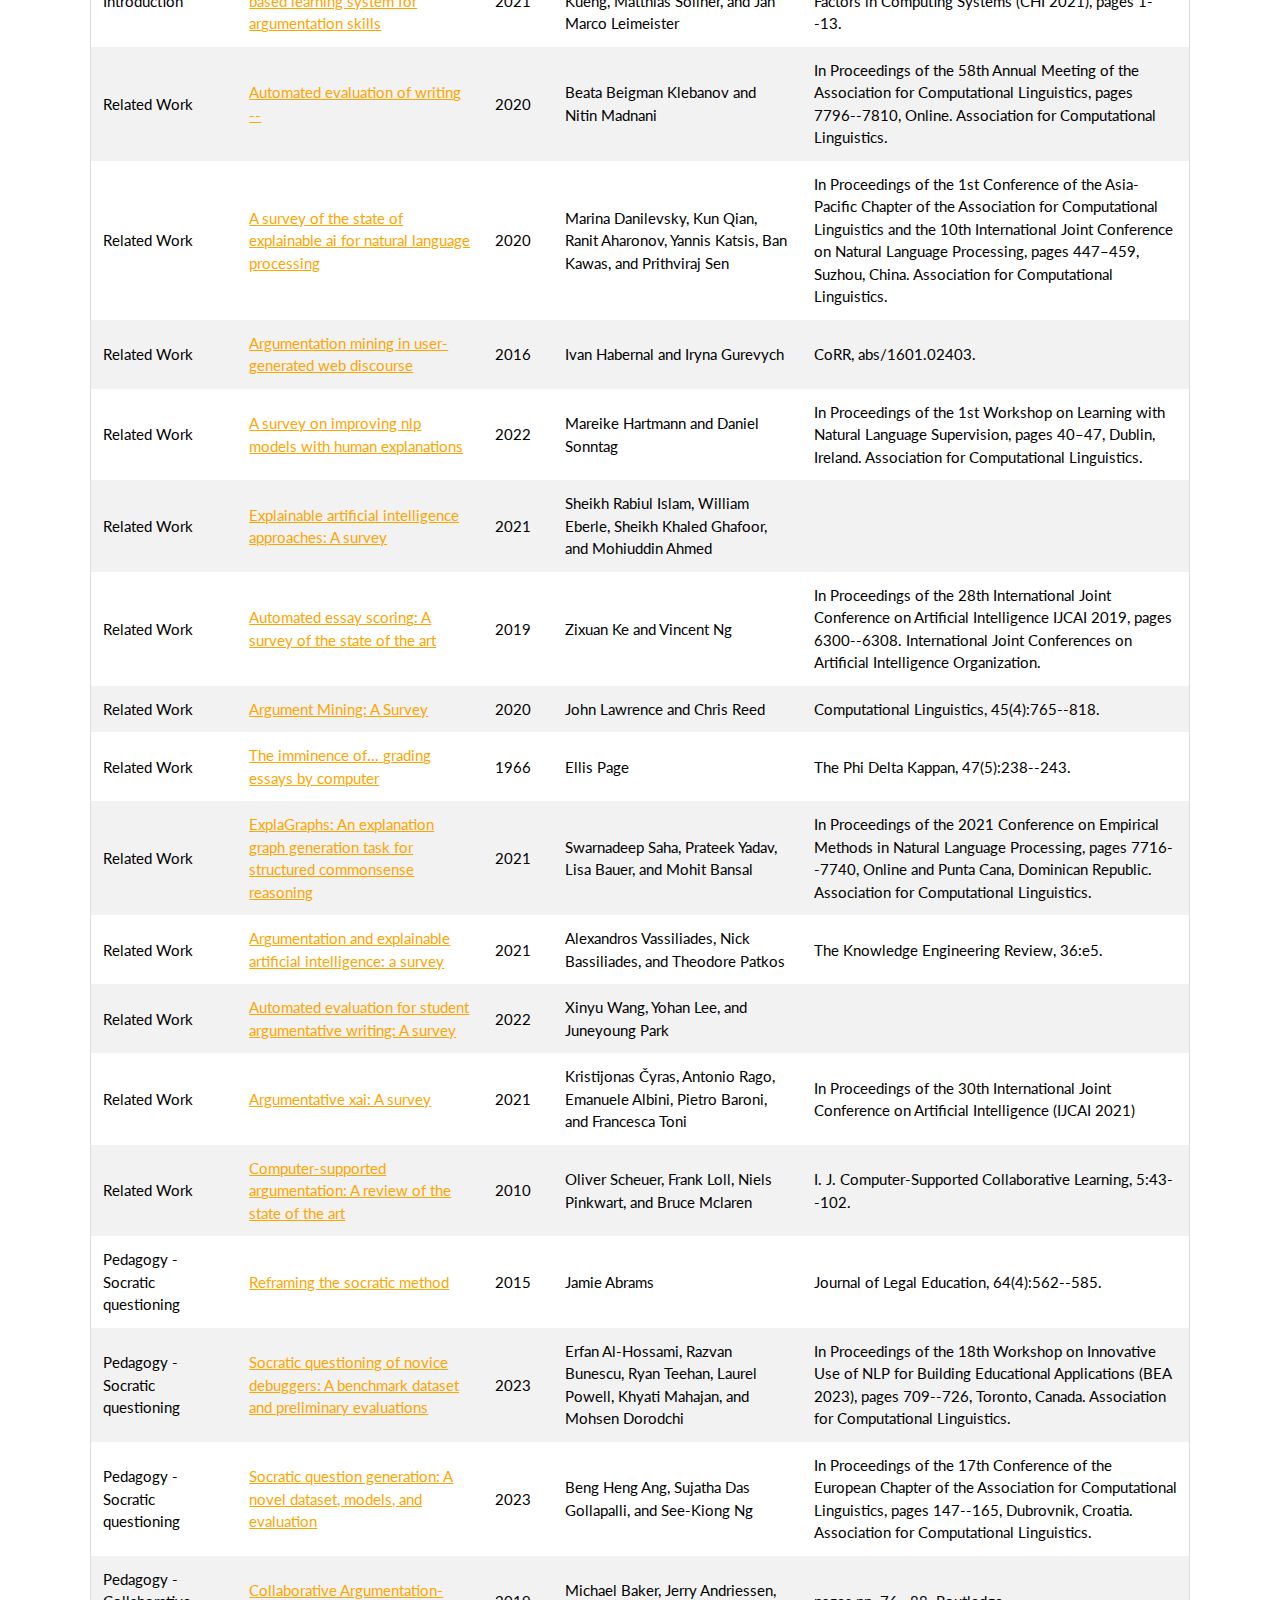
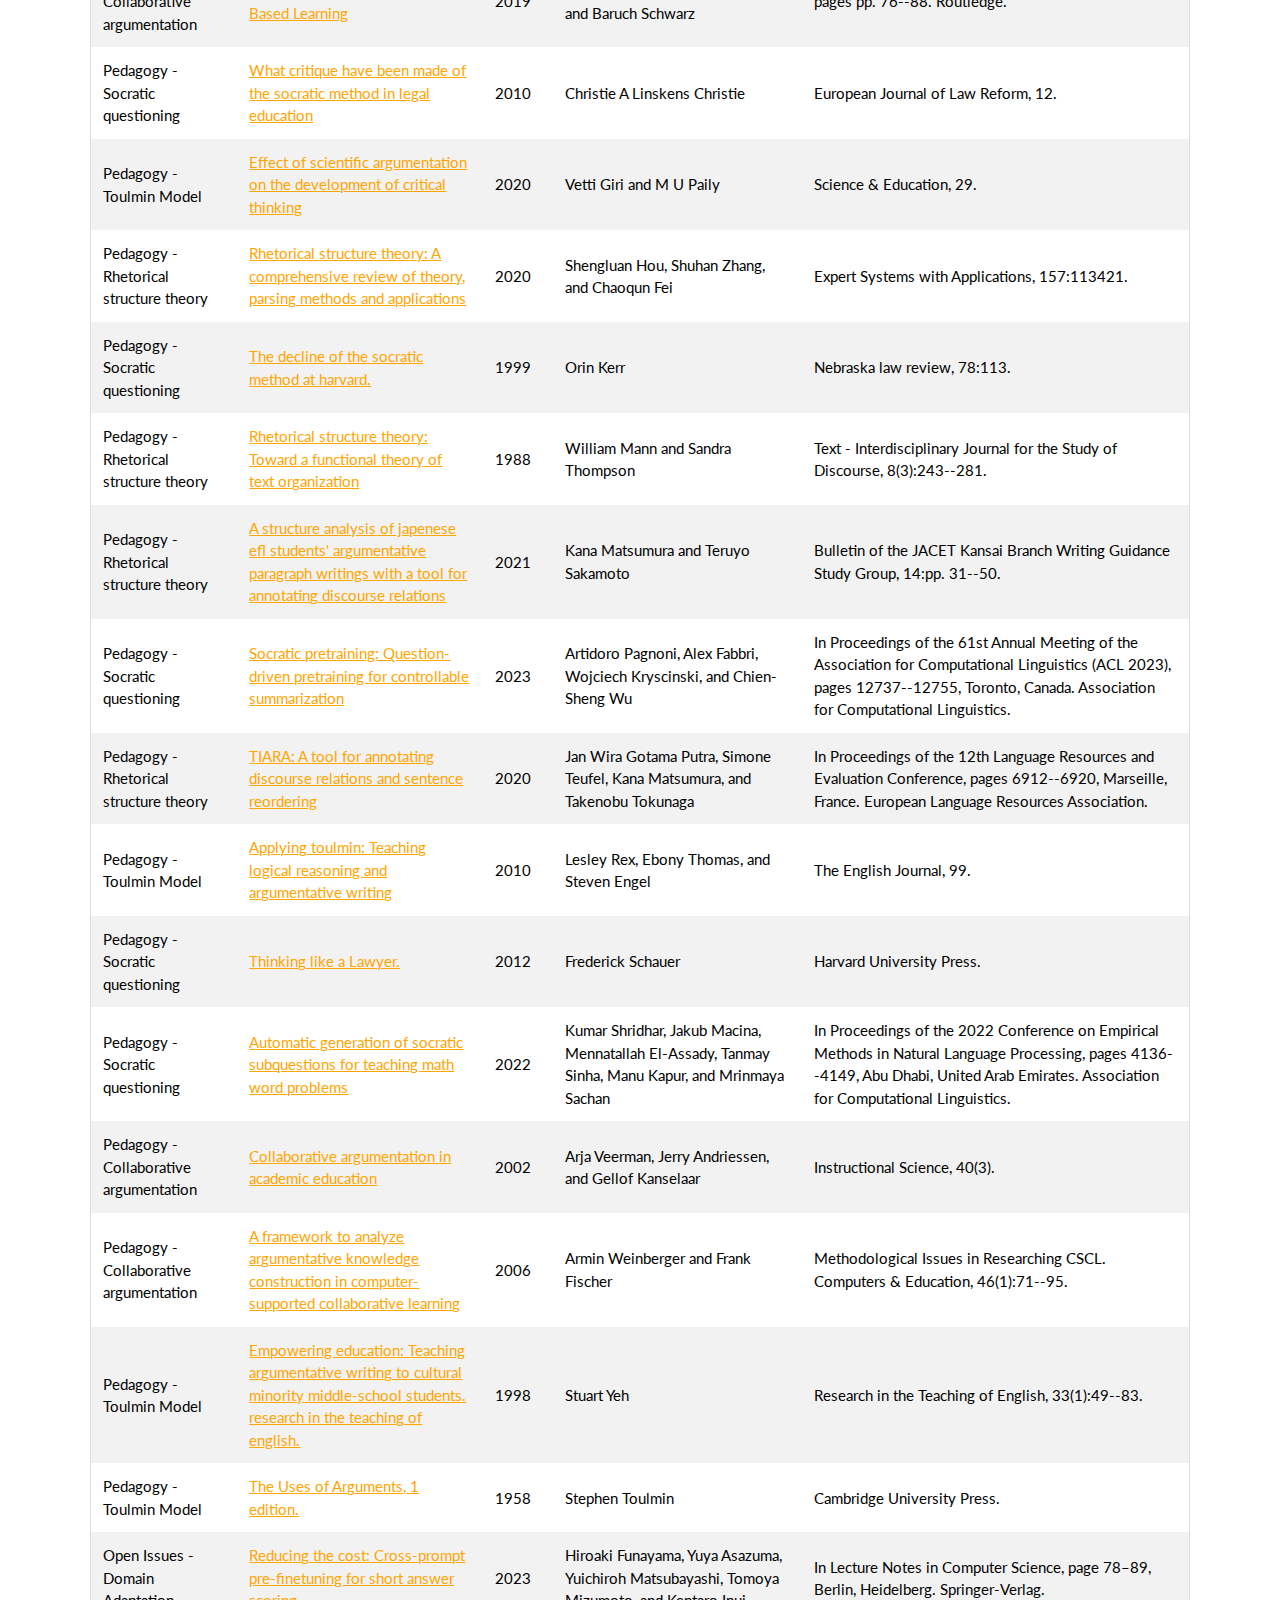
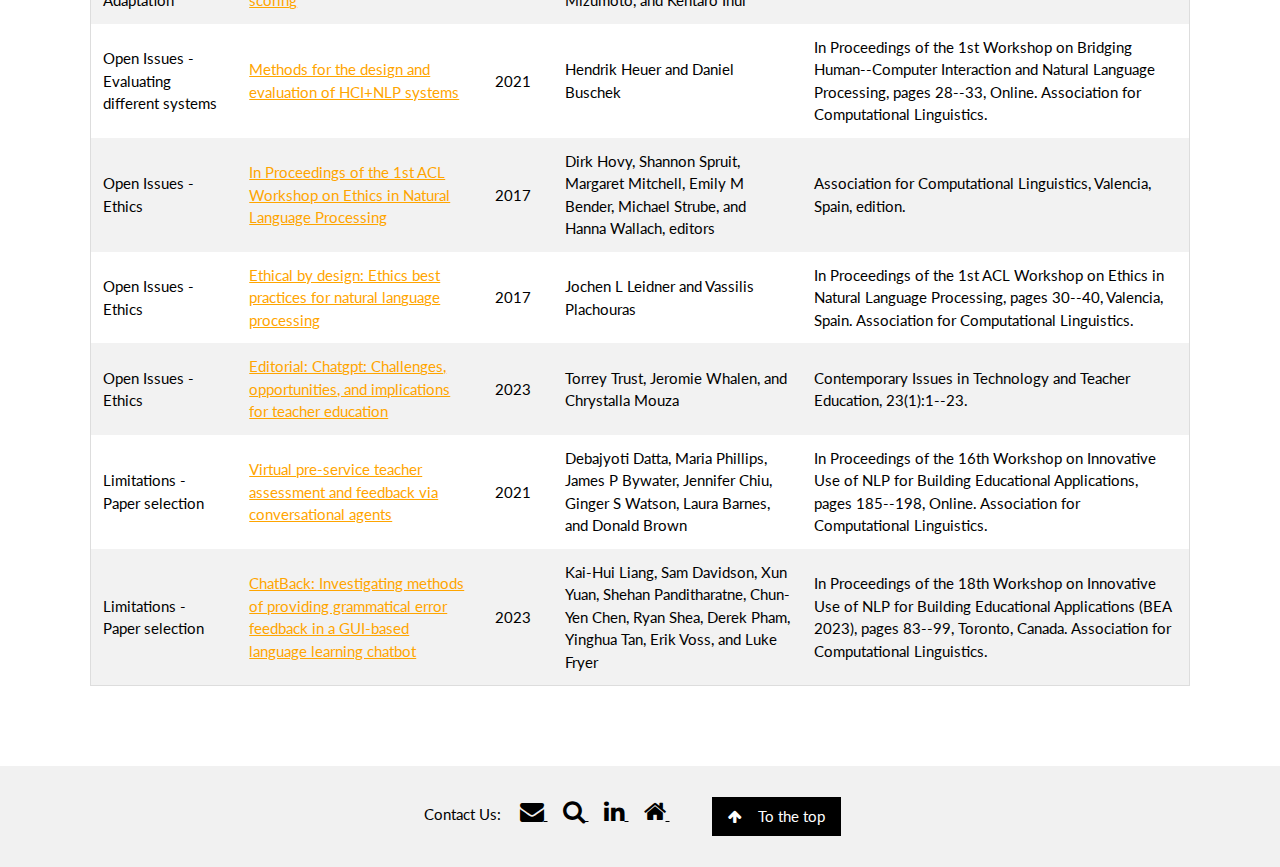
==== commit d690cd5f: "Fix Header and Footer" ====
--- a/pages/discussions.html
+++ b/pages/discussions.html
@@ -17,29 +17,30 @@
     <!-- Header -->
     <div class="w3-top w3-row w3-large w3-light-grey">
         <a class="w3-bar-item w3-button w3-hide-large w3-right" href="javascript:void(0)" onclick="switchNavBar()" title="Toggle Navigation Menu"><i class="fa fa-bars"></i></a>
-        <a href="../index.html" class="w3-button w3-block w3-col s2 m1 w3-hover-red w3-bar-item">
+        <a href="../index.html" class="w3-button w3-block w3-col l1 w3-hover-red w3-bar-item w3-hide-medium w3-hide-small">
             Home
         </a>
-        <a href="richness.html" class="w3-button w3-block w3-col m2 w3-hover-red w3-bar-item w3-hide-medium w3-hide-small">
+        <a href="richness.html" class="w3-button w3-block w3-col l2 w3-hover-red w3-bar-item w3-hide-medium w3-hide-small">
             Richness
         </a>
-        <a href="visualization.html" class="w3-button w3-block w3-col m2 w3-hover-red w3-bar-item w3-hide-medium w3-hide-small">
+        <a href="visualization.html" class="w3-button w3-block w3-col l2 w3-hover-red w3-bar-item w3-hide-medium w3-hide-small">
             Visualization
         </a>
-        <a href="interactivity.html" class="w3-button w3-block w3-col m2 w3-hover-red w3-bar-item w3-hide-medium w3-hide-small">
+        <a href="interactivity.html" class="w3-button w3-block w3-col l2 w3-hover-red w3-bar-item w3-hide-medium w3-hide-small">
             Interactivity
         </a>
-        <a href="personalization.html" class="w3-button w3-block w3-col m2 w3-hover-red w3-bar-item w3-hide-medium w3-hide-small">
+        <a href="personalization.html" class="w3-button w3-block w3-col l2 w3-hover-red w3-bar-item w3-hide-medium w3-hide-small">
             Personalization
         </a>
-        <a href="#" class="w3-button w3-block w3-col m2 w3-hover-red w3-bar-item w3-hide-medium w3-hide-small">
+        <a href="#" class="w3-button w3-block w3-col l2 w3-hover-red w3-bar-item w3-hide-medium w3-hide-small">
             Discussions
         </a>
-        <a href="#" class="w3-button w3-block w3-col m1 w3-hover-red w3-bar-item w3-hide-medium w3-hide-small">
+        <a href="#" class="w3-button w3-block w3-col l1 w3-hover-red w3-bar-item w3-hide-medium w3-hide-small">
             Original Paper
         </a>
         <div id="navSmall" class="w3-bar-block w3-light-grey w3-hide w3-hide-large w3-top" style="margin-top:46px">
-			<a href="richness.html" class="w3-bar-item w3-button w3-hover-red">Richness</a>
+			<a href="../index.html" class="w3-bar-item w3-button w3-hover-red">Home</a>
+            <a href="richness.html" class="w3-bar-item w3-button w3-hover-red">Richness</a>
 			<a href="visualization.html" class="w3-bar-item w3-button w3-hover-red" >Visualization</a>
 			<a href="interactivity.html" class="w3-bar-item w3-button w3-hover-red">Interactivity</a>
 			<a href="personalization.html" class="w3-bar-item w3-button w3-hover-red">Personalization</a>
@@ -452,6 +453,10 @@
             <a href="https://www.linkedin.com/in/cam%C3%A9lia-guerraoui/">
                 <i class="fa fa-linkedin w3-hover-red w3-xlarge"></i>
             </a>
+            &emsp;
+            <a href="https://kmilia.github.io/">
+                <i class="fa fa-home w3-hover-red w3-xlarge"></i>
+            </a>
             &emsp;&emsp;
             <a href="#" class="w3-button w3-black w3-margin w3-hover-red"><i class="fa fa-arrow-up w3-margin-right"></i>To the top</a>
         </p>
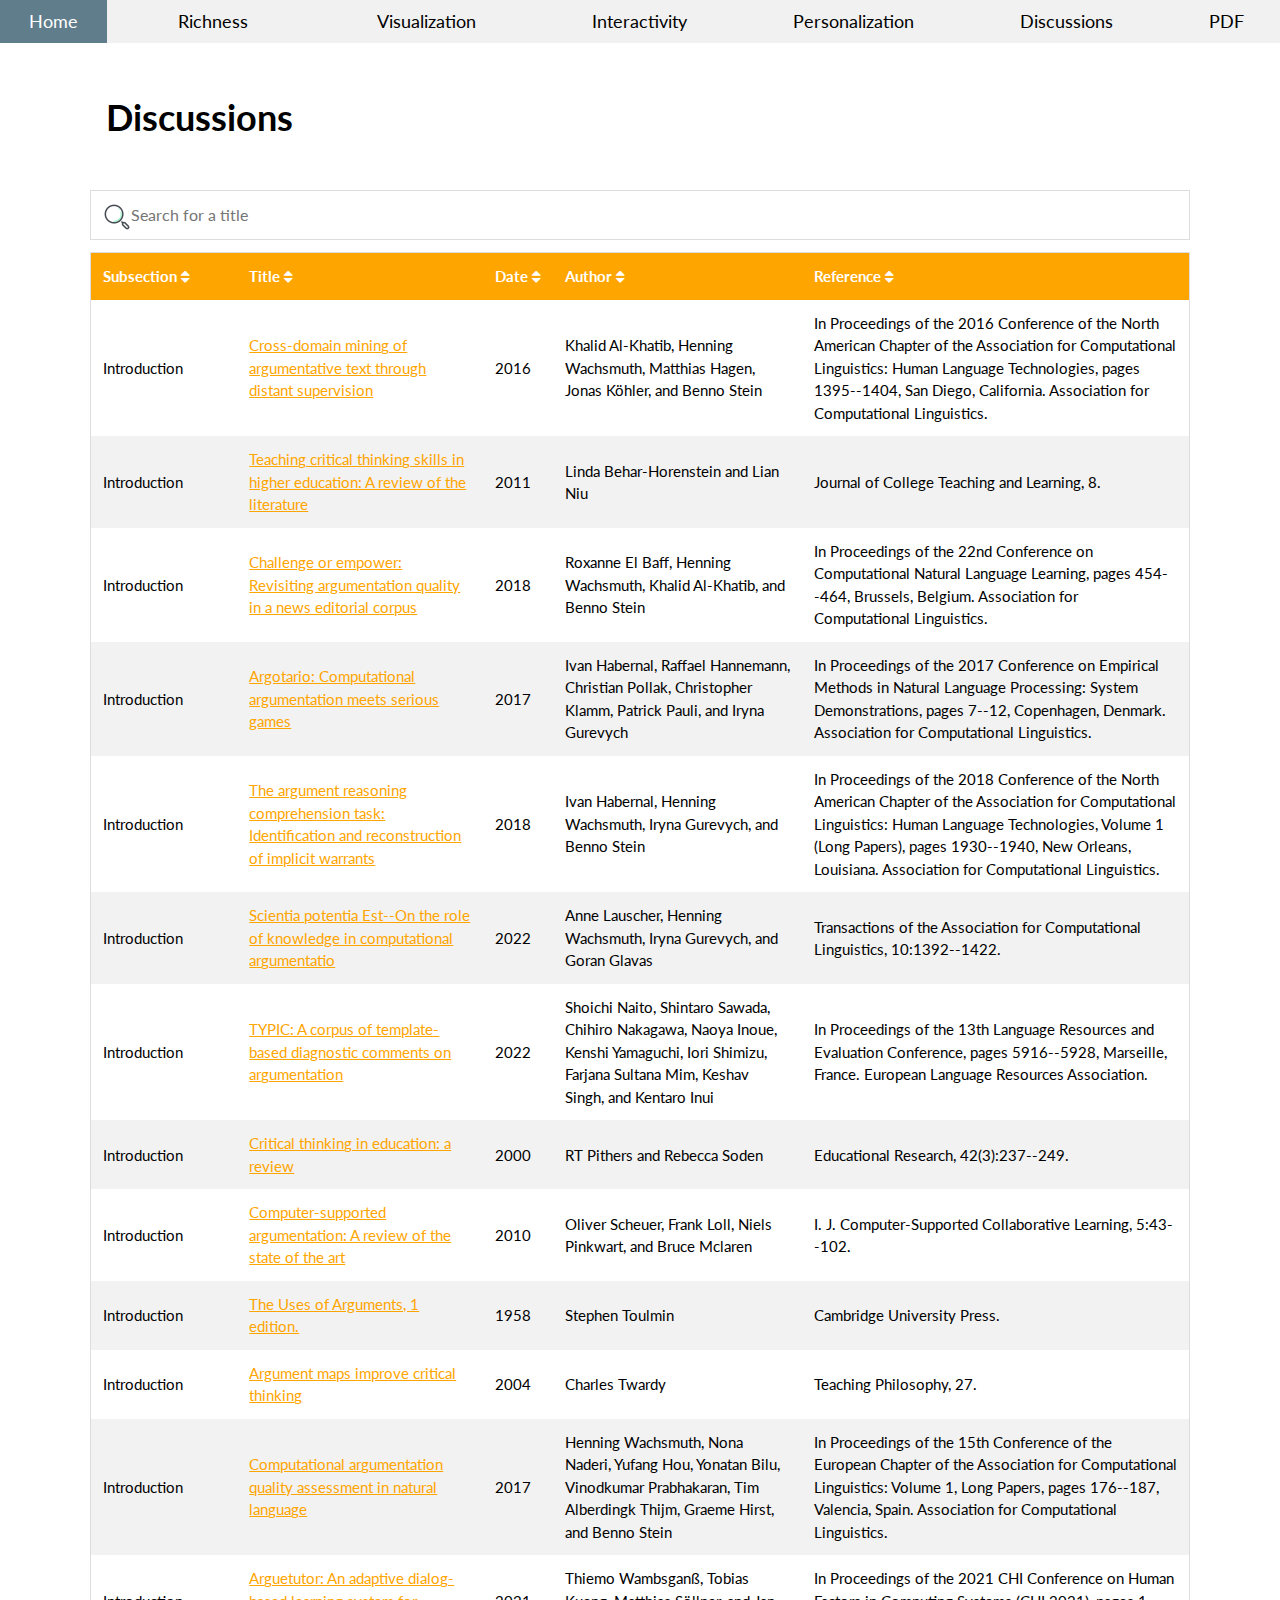
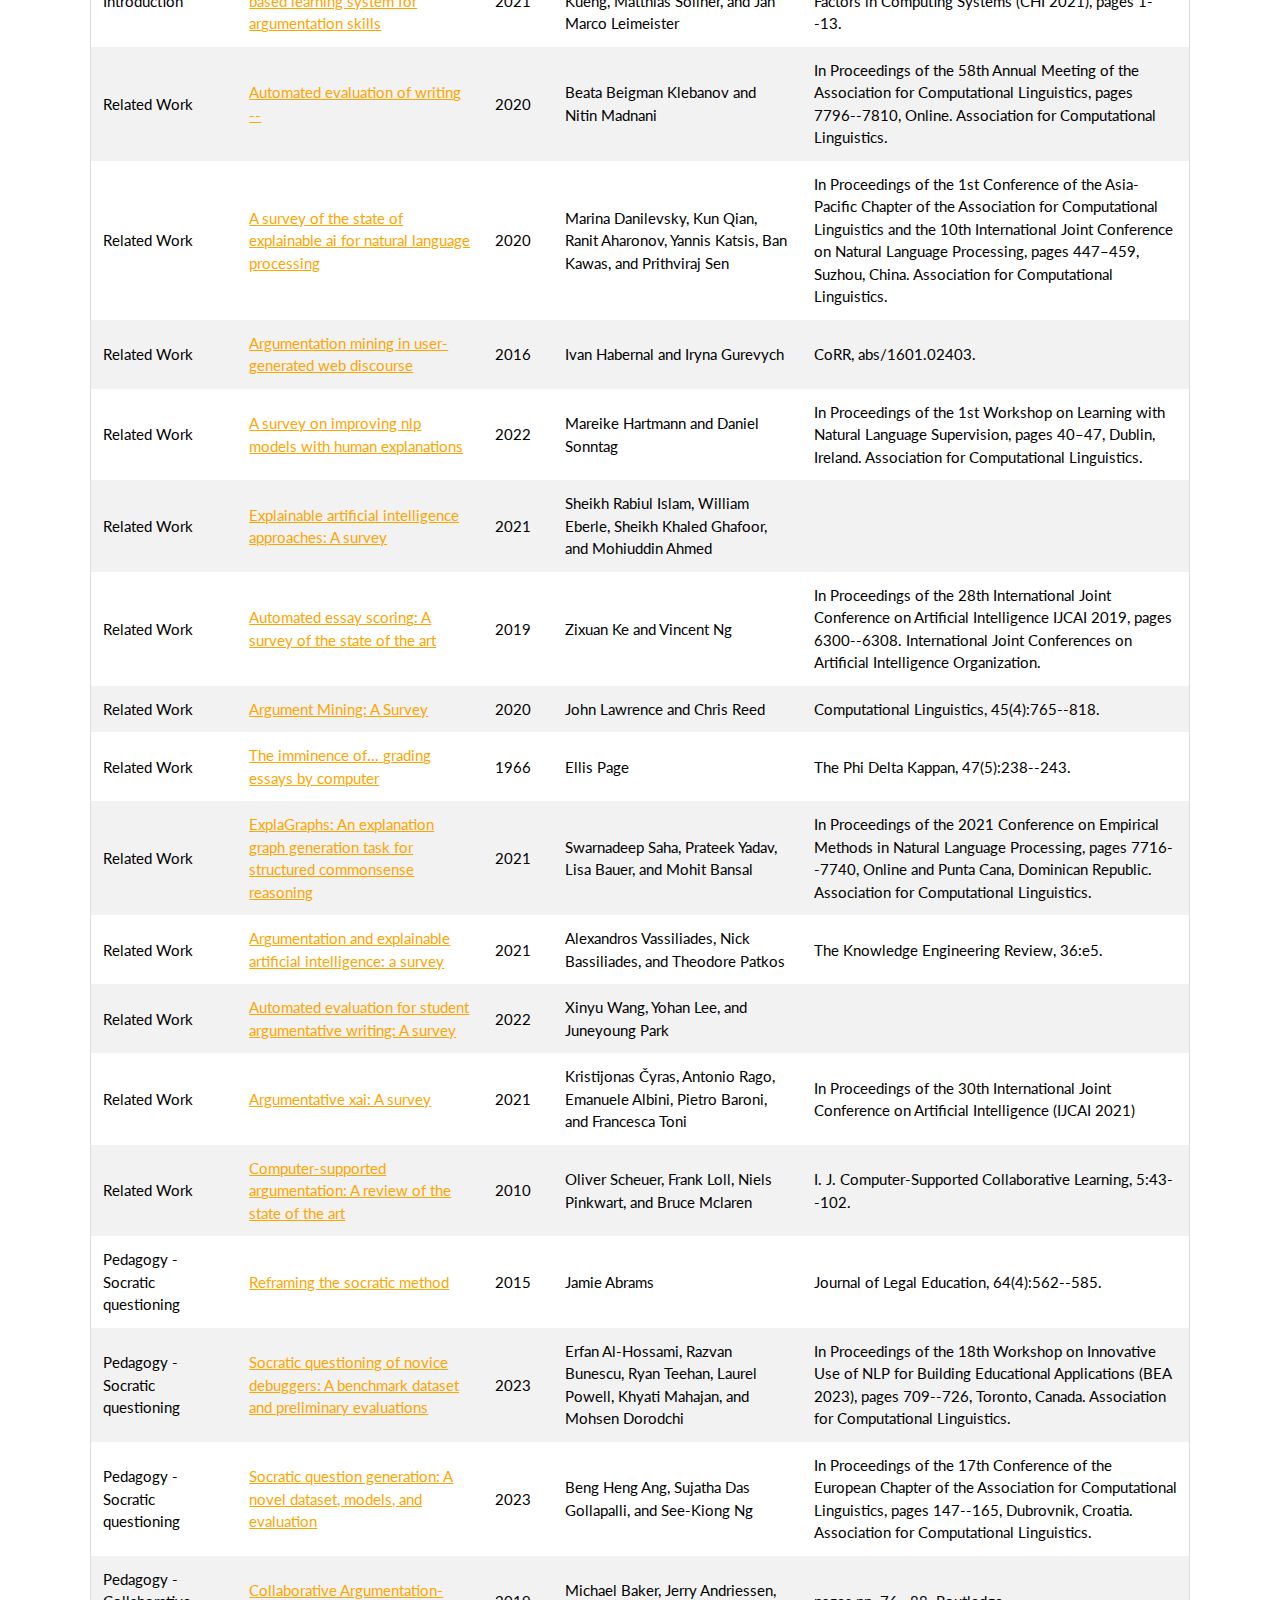
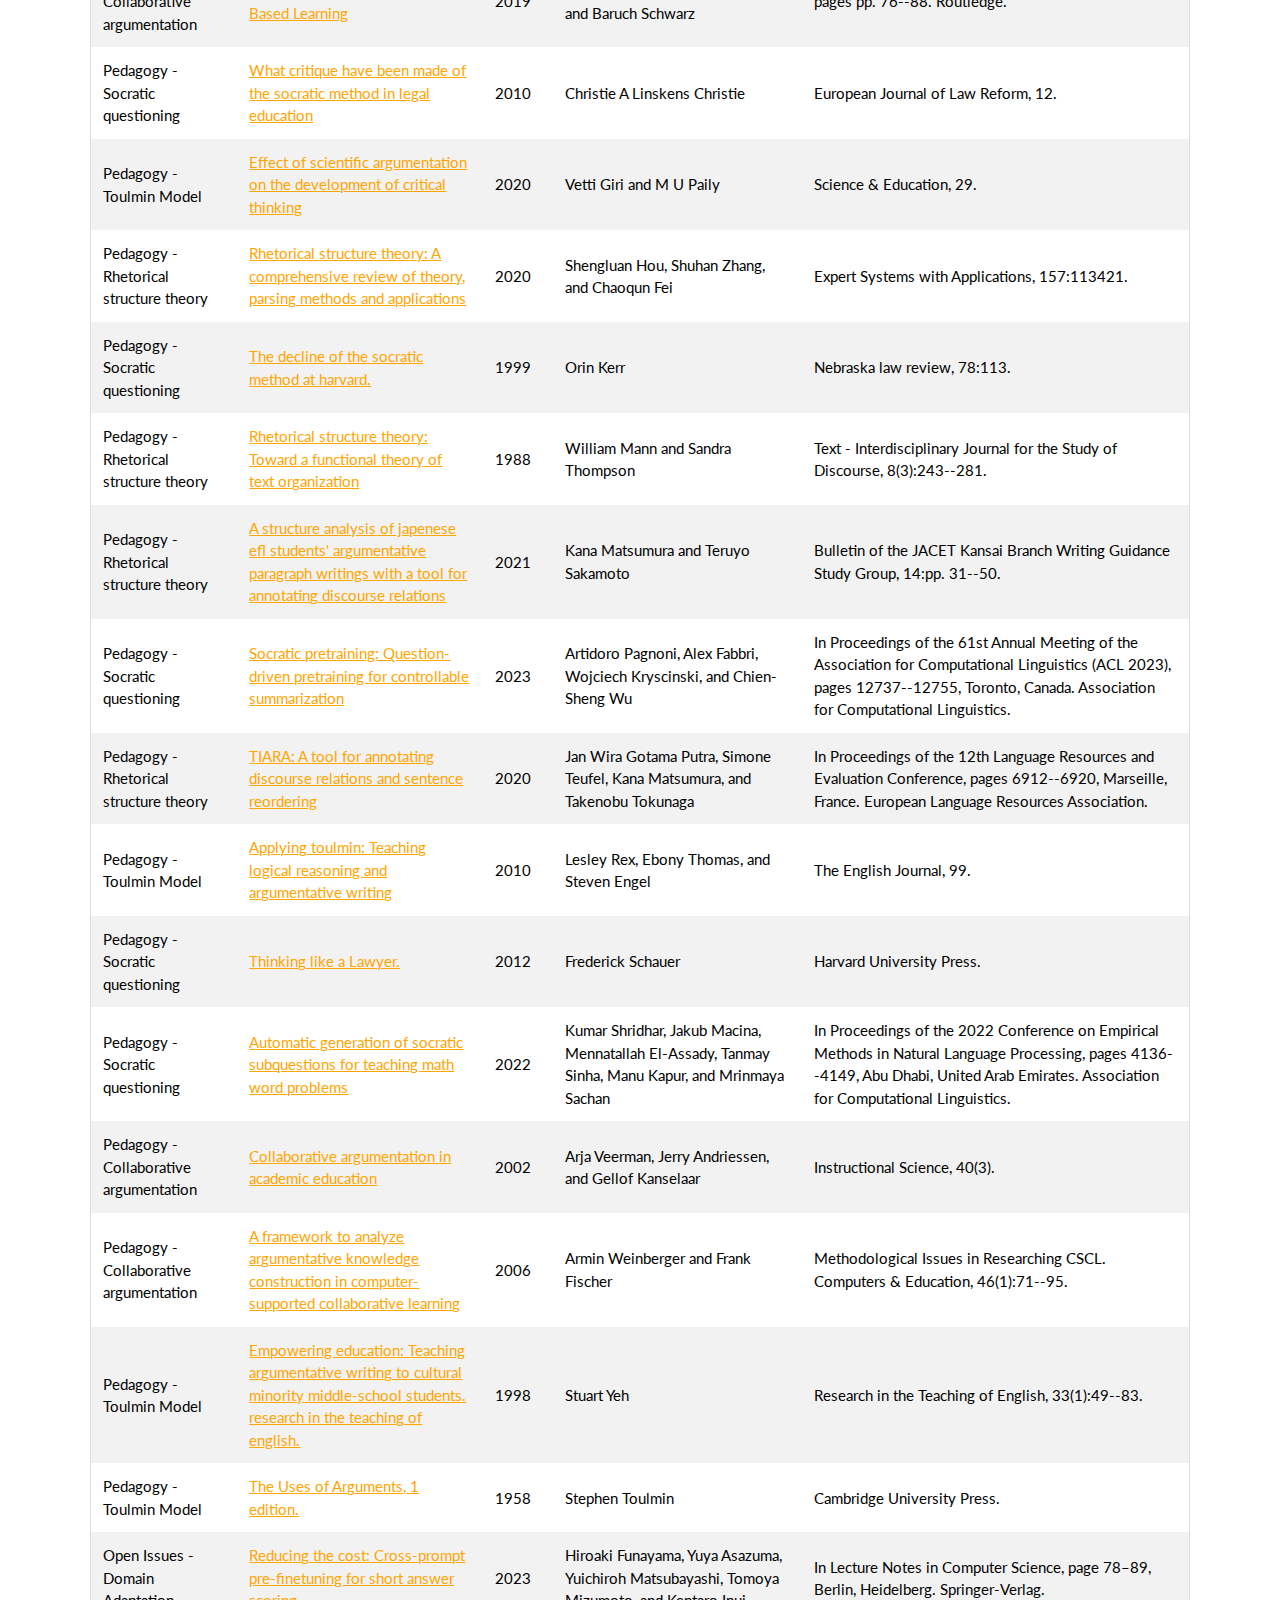
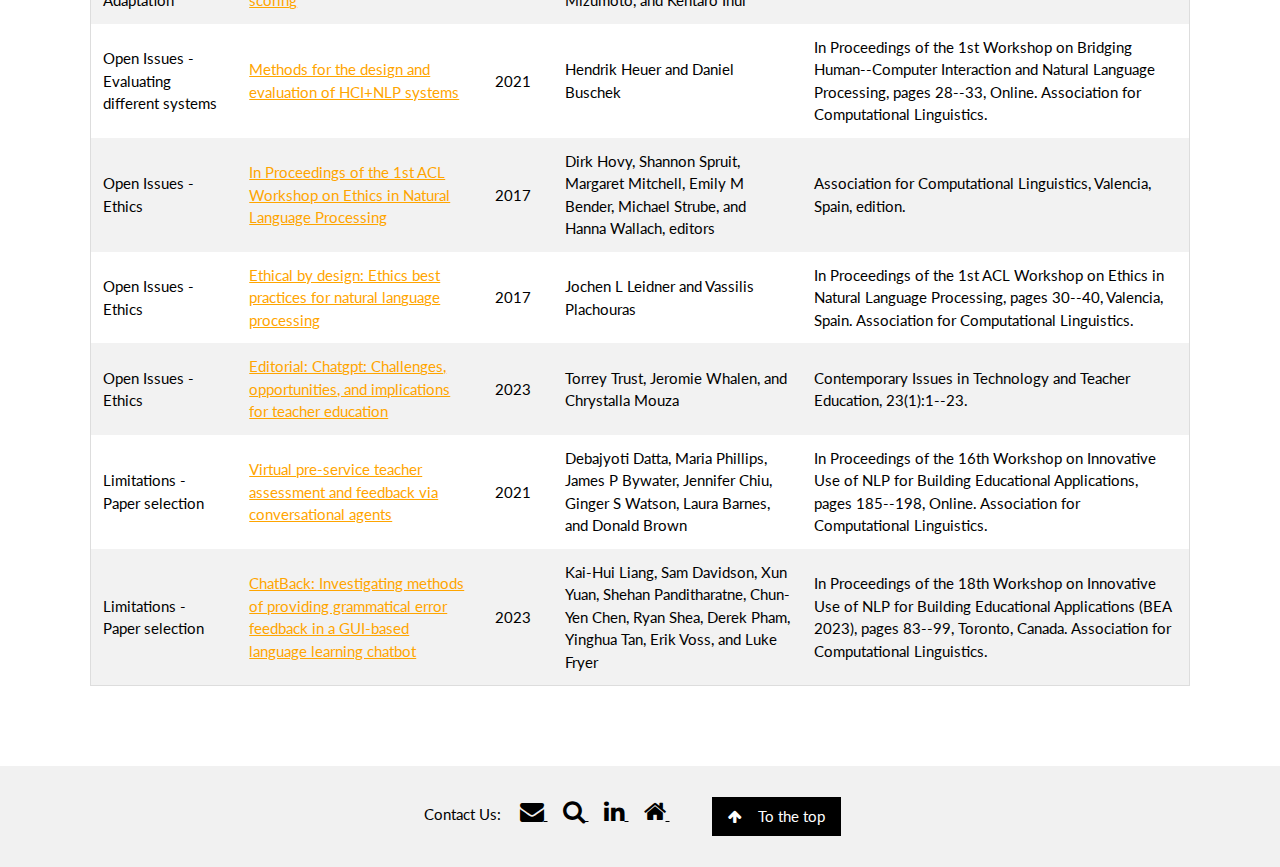
==== commit c07e4cad: "Change Hover Color" ====
--- a/pages/discussions.html
+++ b/pages/discussions.html
@@ -17,35 +17,35 @@
     <!-- Header -->
     <div class="w3-top w3-row w3-large w3-light-grey">
         <a class="w3-bar-item w3-button w3-hide-large w3-right" href="javascript:void(0)" onclick="switchNavBar()" title="Toggle Navigation Menu"><i class="fa fa-bars"></i></a>
-        <a href="../index.html" class="w3-button w3-block w3-col l1 w3-hover-red w3-bar-item w3-hide-medium w3-hide-small">
+        <a href="../index.html" class="w3-button w3-block w3-col l1 w3-hover-blue-gray w3-bar-item w3-hide-medium w3-hide-small">
             Home
         </a>
         <a href="richness.html" class="w3-button w3-block w3-col l2 w3-hover-red w3-bar-item w3-hide-medium w3-hide-small">
             Richness
         </a>
-        <a href="visualization.html" class="w3-button w3-block w3-col l2 w3-hover-red w3-bar-item w3-hide-medium w3-hide-small">
+        <a href="visualization.html" class="w3-button w3-block w3-col l2 w3-hover-deep-purple w3-bar-item w3-hide-medium w3-hide-small">
             Visualization
         </a>
-        <a href="interactivity.html" class="w3-button w3-block w3-col l2 w3-hover-red w3-bar-item w3-hide-medium w3-hide-small">
+        <a href="interactivity.html" class="w3-button w3-block w3-col l2 w3-hover-blue w3-bar-item w3-hide-medium w3-hide-small">
             Interactivity
         </a>
-        <a href="personalization.html" class="w3-button w3-block w3-col l2 w3-hover-red w3-bar-item w3-hide-medium w3-hide-small">
+        <a href="personalization.html" class="w3-button w3-block w3-col l2 w3-hover-green w3-bar-item w3-hide-medium w3-hide-small">
             Personalization
         </a>
-        <a href="#" class="w3-button w3-block w3-col l2 w3-hover-red w3-bar-item w3-hide-medium w3-hide-small">
+        <a href="#" class="w3-button w3-block w3-col l2 w3-hover-orange w3-bar-item w3-hide-medium w3-hide-small">
             Discussions
         </a>
-        <a href="#" class="w3-button w3-block w3-col l1 w3-hover-red w3-bar-item w3-hide-medium w3-hide-small">
-            Original Paper
+        <a href="#" class="w3-button w3-block w3-col l1 w3-hover-blue-gray w3-bar-item w3-hide-medium w3-hide-small">
+            PDF
         </a>
         <div id="navSmall" class="w3-bar-block w3-light-grey w3-hide w3-hide-large w3-top" style="margin-top:46px">
-			<a href="../index.html" class="w3-bar-item w3-button w3-hover-red">Home</a>
+			<a href="../index.html" class="w3-bar-item w3-button w3-hover-blue-gray ">Home</a>
             <a href="richness.html" class="w3-bar-item w3-button w3-hover-red">Richness</a>
-			<a href="visualization.html" class="w3-bar-item w3-button w3-hover-red" >Visualization</a>
-			<a href="interactivity.html" class="w3-bar-item w3-button w3-hover-red">Interactivity</a>
-			<a href="personalization.html" class="w3-bar-item w3-button w3-hover-red">Personalization</a>
-            <a href="discussions.html" class="w3-bar-item w3-button w3-hover-red">Discussions</a>
-            <a href="#" class="w3-bar-item w3-button w3-hover-red">Original Paper</a>
+			<a href="visualization.html" class="w3-bar-item w3-button w3-hover-deep-purple" >Visualization</a>
+			<a href="interactivity.html" class="w3-bar-item w3-button w3-hover-blue">Interactivity</a>
+			<a href="personalization.html" class="w3-bar-item w3-button w3-hover-green">Personalization</a>
+            <a href="discussions.html" class="w3-bar-item w3-button w3-hover-orange">Discussions</a>
+            <a href="#" class="w3-bar-item w3-button w3-hover-blue-gray">PDF</a>
 		</div>
     </div>
 
@@ -443,22 +443,22 @@
     <footer class="w3-container w3-light-grey w3-center w3-margin-top">
         <p class="w3-center">Contact Us: &emsp;
             <a href="mailto:guerraoui.camelia.kenza.q4@dc.tohoku.ac.jp">
-                <i class="fa fa-envelope w3-hover-red w3-xlarge"></i>
+                <i class="fa fa-envelope w3-hover-blue-gray w3-xlarge"></i>
             </a>
             &emsp;
             <a href="https://www.researchgate.net/profile/Camelia-Guerraoui">
-                <i class="fa fa-search w3-hover-red w3-xlarge"></i>
+                <i class="fa fa-search w3-hover-blue-gray w3-xlarge"></i>
             </a>
             &emsp;
             <a href="https://www.linkedin.com/in/cam%C3%A9lia-guerraoui/">
-                <i class="fa fa-linkedin w3-hover-red w3-xlarge"></i>
+                <i class="fa fa-linkedin w3-hover-blue-gray w3-xlarge"></i>
             </a>
             &emsp;
             <a href="https://kmilia.github.io/">
-                <i class="fa fa-home w3-hover-red w3-xlarge"></i>
+                <i class="fa fa-home w3-hover-blue-gray w3-xlarge"></i>
             </a>
             &emsp;&emsp;
-            <a href="#" class="w3-button w3-black w3-margin w3-hover-red"><i class="fa fa-arrow-up w3-margin-right"></i>To the top</a>
+            <a href="#" class="w3-button w3-black w3-margin w3-hover-blue-gray"><i class="fa fa-arrow-up w3-margin-right"></i>To the top</a>
         </p>
     </footer>
 
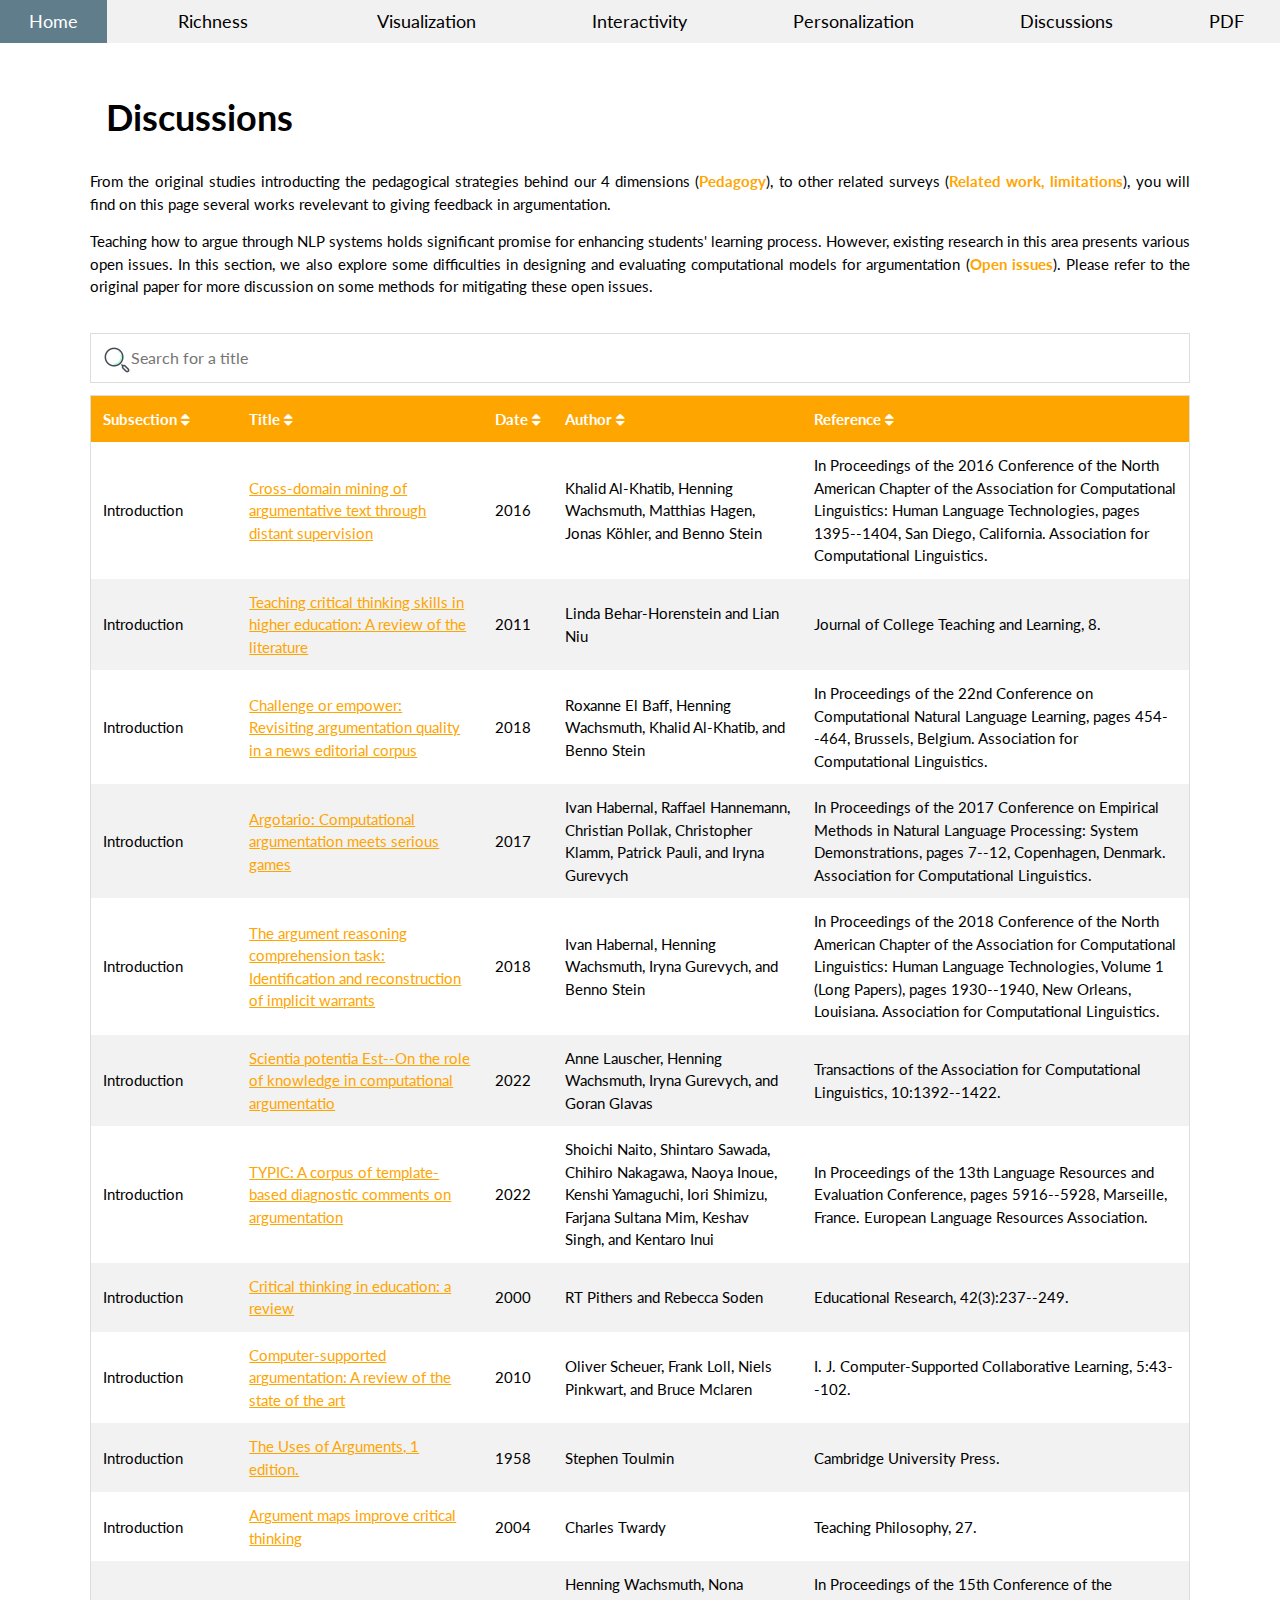
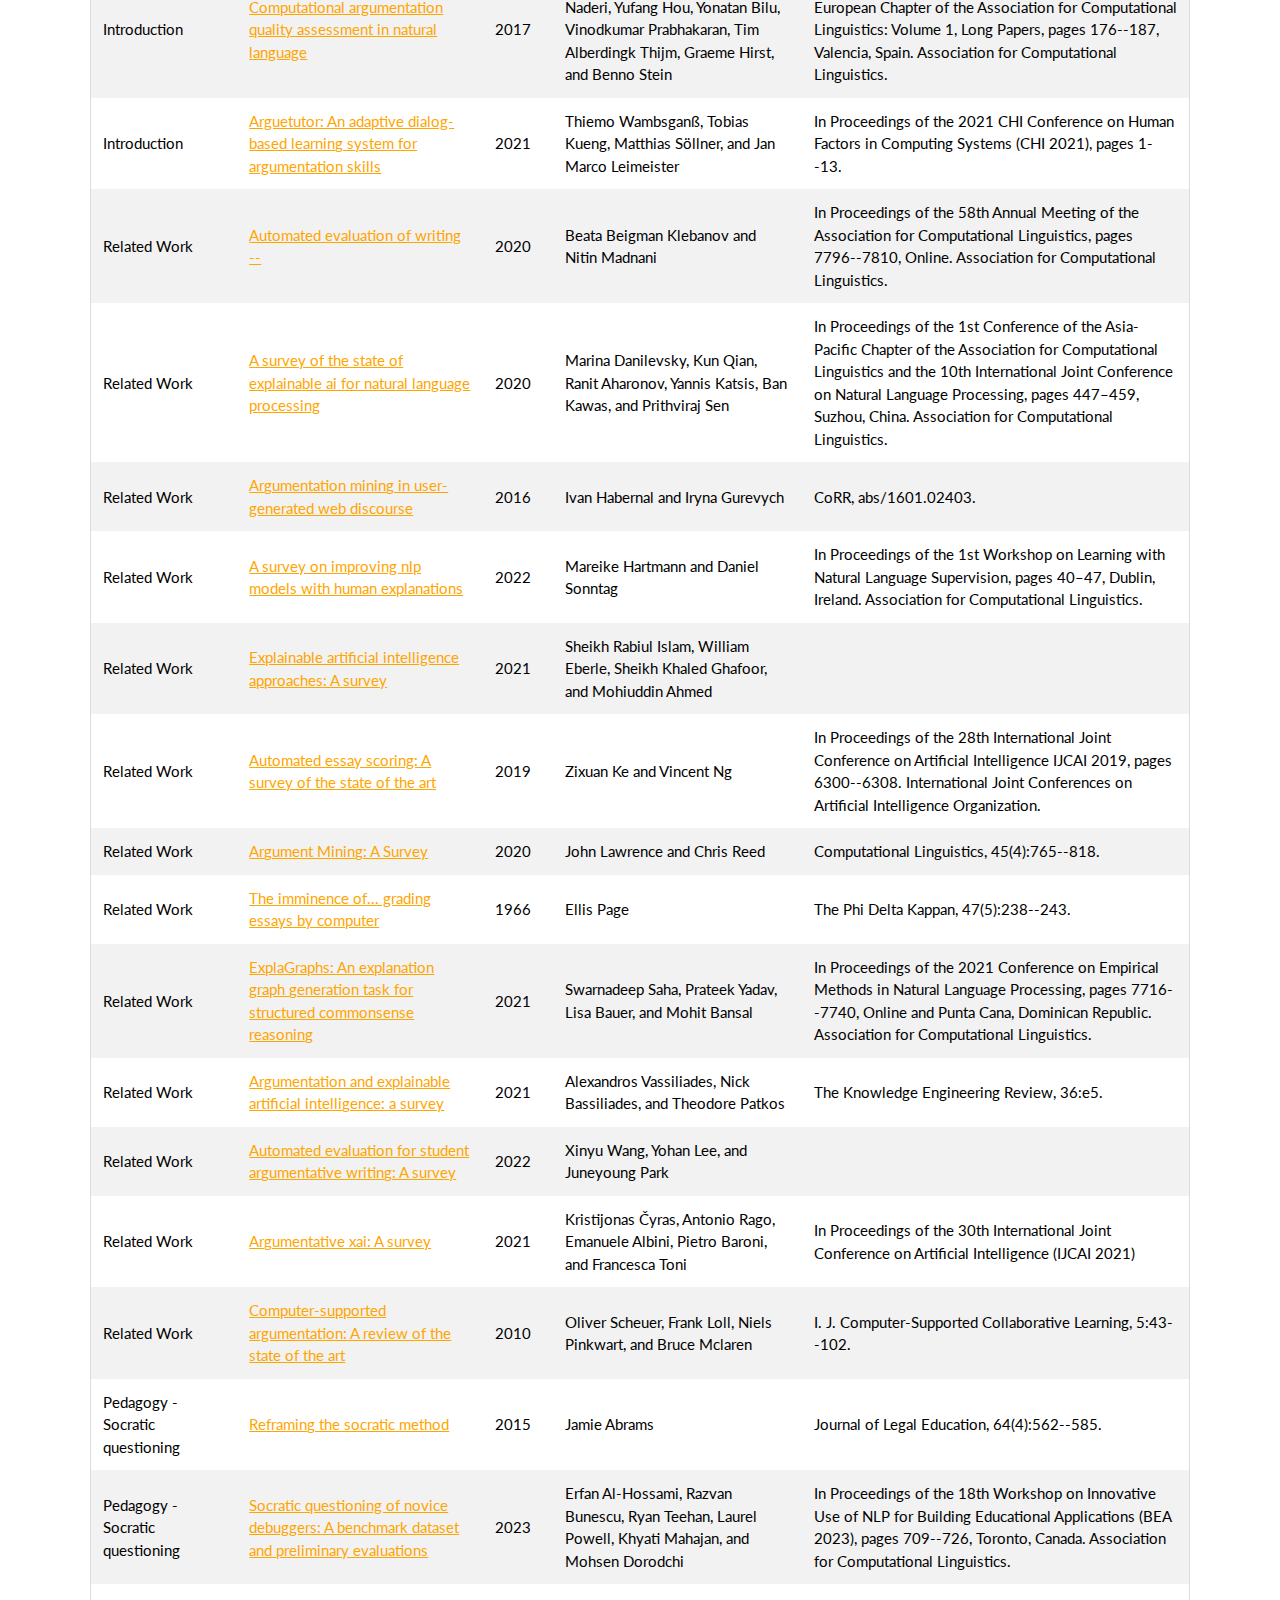
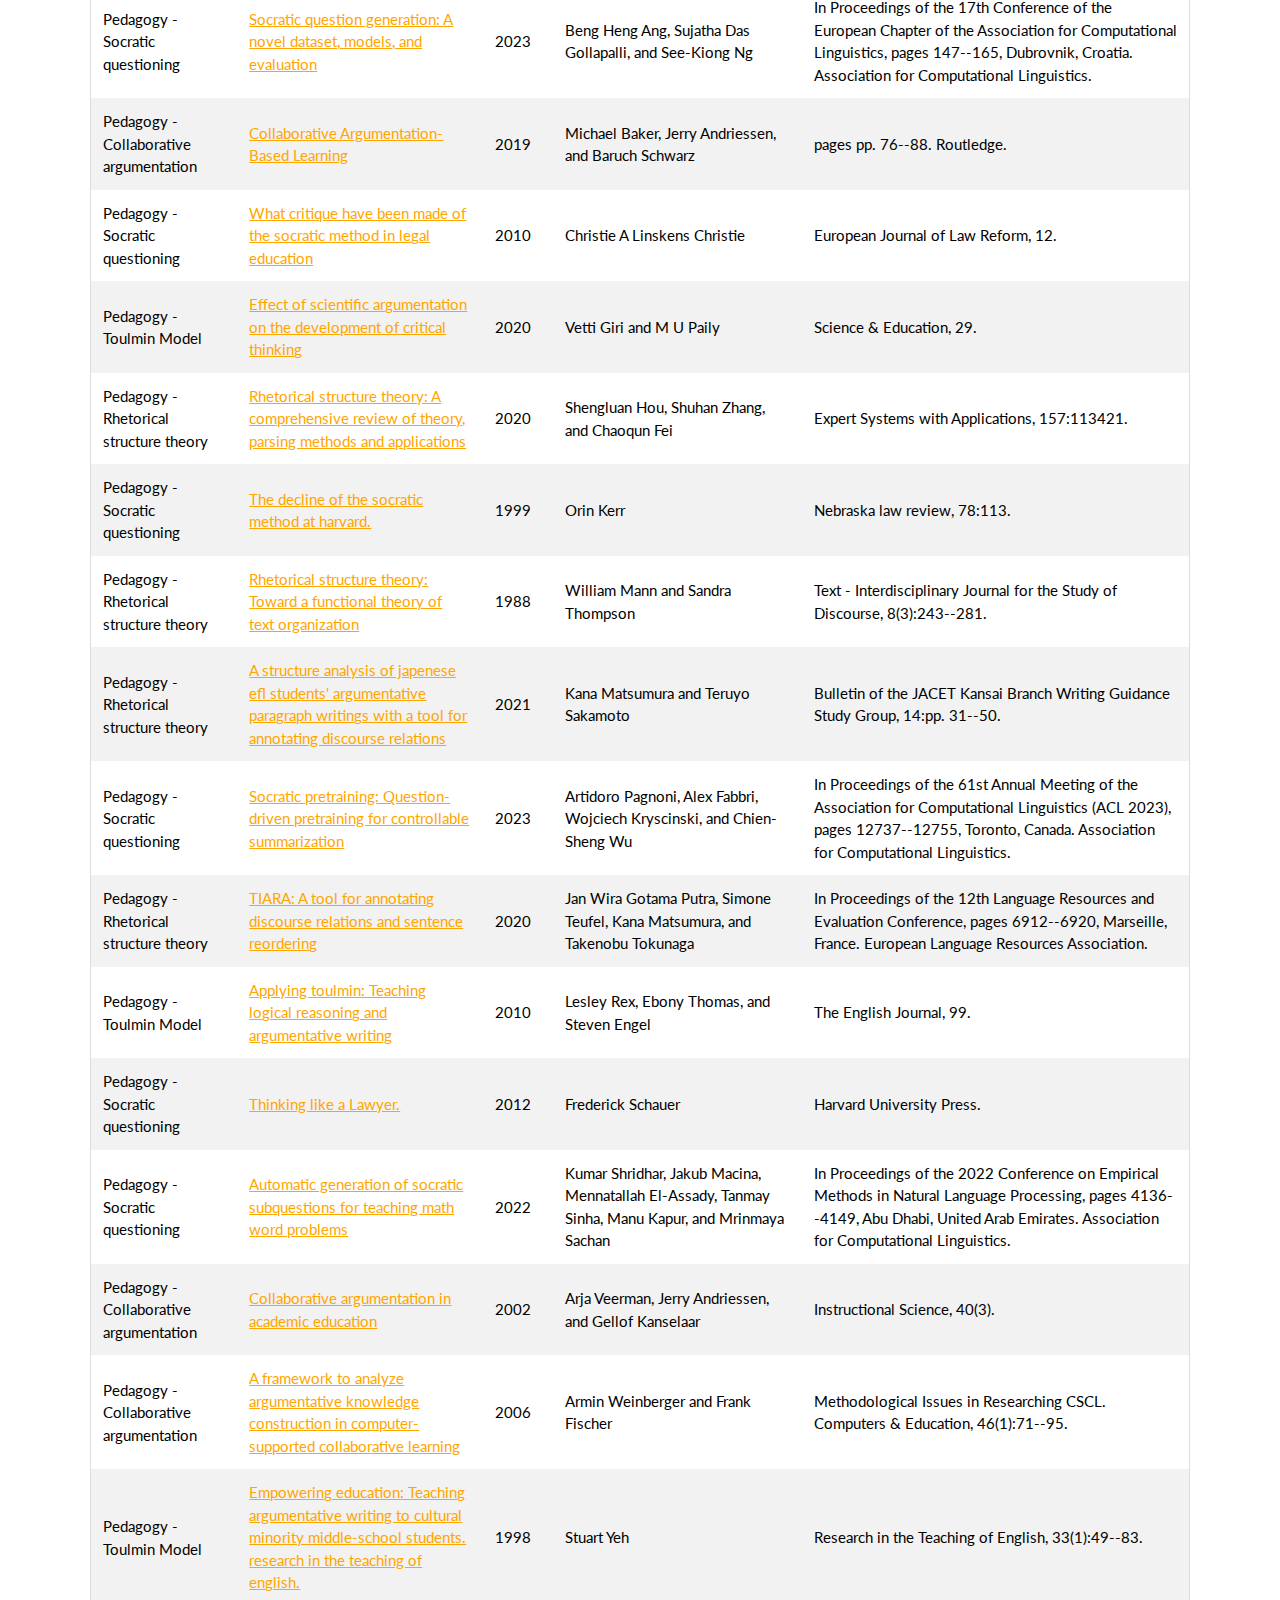
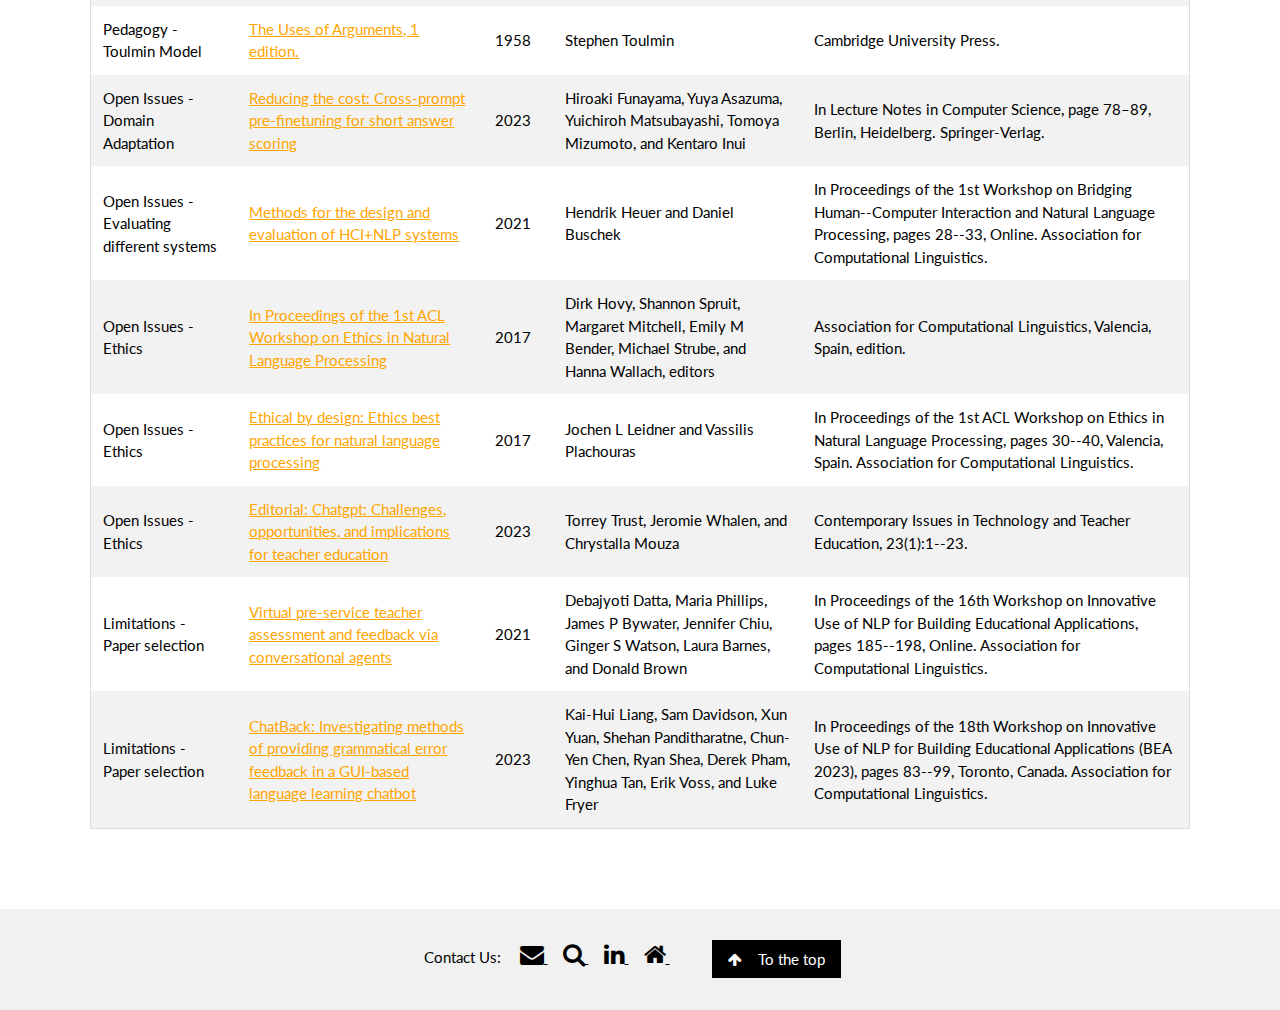
==== commit c6602a40: "Add intro before each dim" ====
--- a/pages/discussions.html
+++ b/pages/discussions.html
@@ -16,7 +16,7 @@
 
     <!-- Header -->
     <div class="w3-top w3-row w3-large w3-light-grey">
-        <a class="w3-bar-item w3-button w3-hide-large w3-right" href="javascript:void(0)" onclick="switchNavBar()" title="Toggle Navigation Menu"><i class="fa fa-bars"></i></a>
+        <a id="toogle" class="w3-bar-item w3-button w3-hide-large w3-right" href="javascript:void(0)" onclick="switchNavBar()" title="Toggle Navigation Menu"><i class="fa fa-bars"></i></a>
         <a href="../index.html" class="w3-button w3-block w3-col l1 w3-hover-blue-gray w3-bar-item w3-hide-medium w3-hide-small">
             Home
         </a>
@@ -54,6 +54,21 @@
 
         <div class="w3-panel">
         <h1><b>Discussions</b></h1>
+        </div>
+
+        <div class="">
+            <p>
+                From the original studies introducting the pedagogical strategies behind our 4 dimensions
+                (<b class="discu">Pedagogy</b>), to other related surveys (<b class="discu">Related work, limitations</b>), you will find on this page
+                several works revelevant to giving feedback in argumentation.
+            </p>
+            <p>
+                Teaching how to argue through NLP systems holds significant promise for enhancing students' learning process.
+                However, existing research in this area presents various open issues.
+                In this section, we also explore some difficulties in designing and evaluating computational models for argumentation
+                (<b class="discu">Open issues</b>).
+                Please refer to the original paper for more discussion on some methods for mitigating these open issues.
+            </p>
         </div>
 
         <div class="table-container">
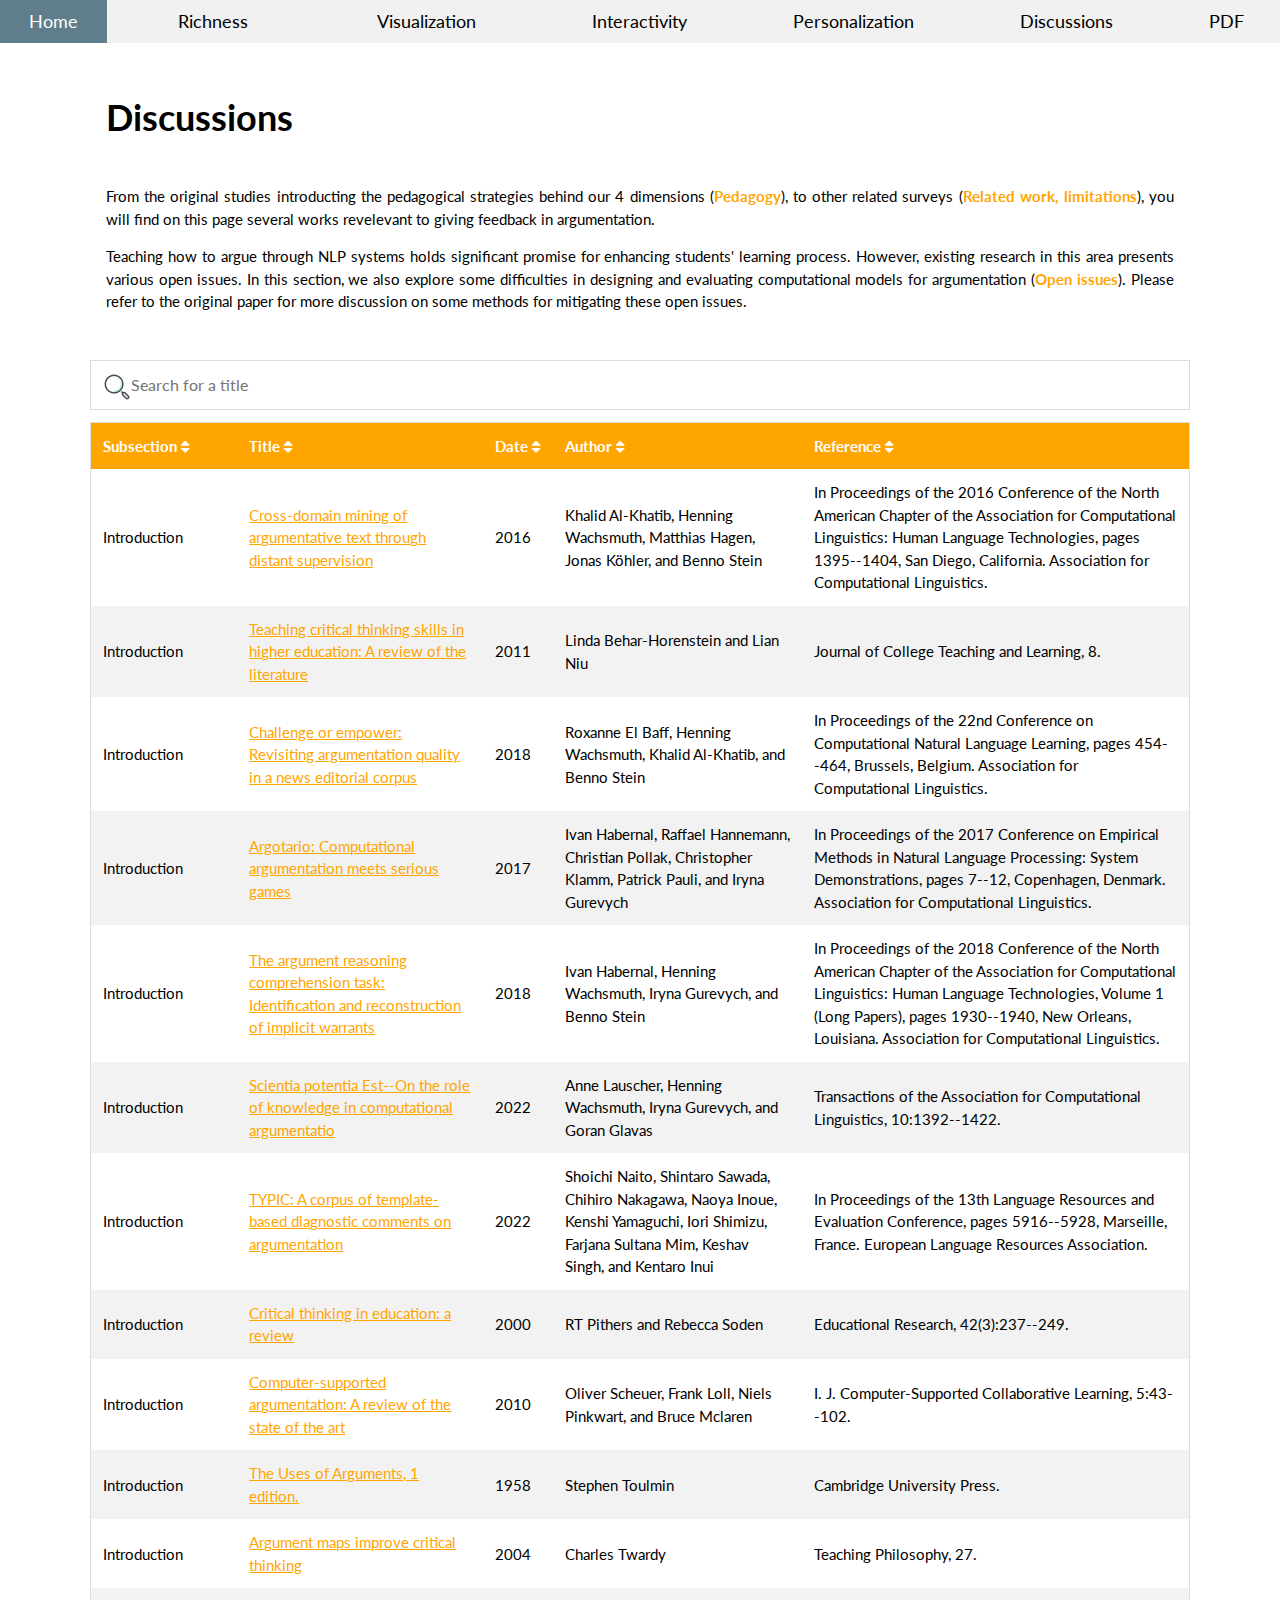
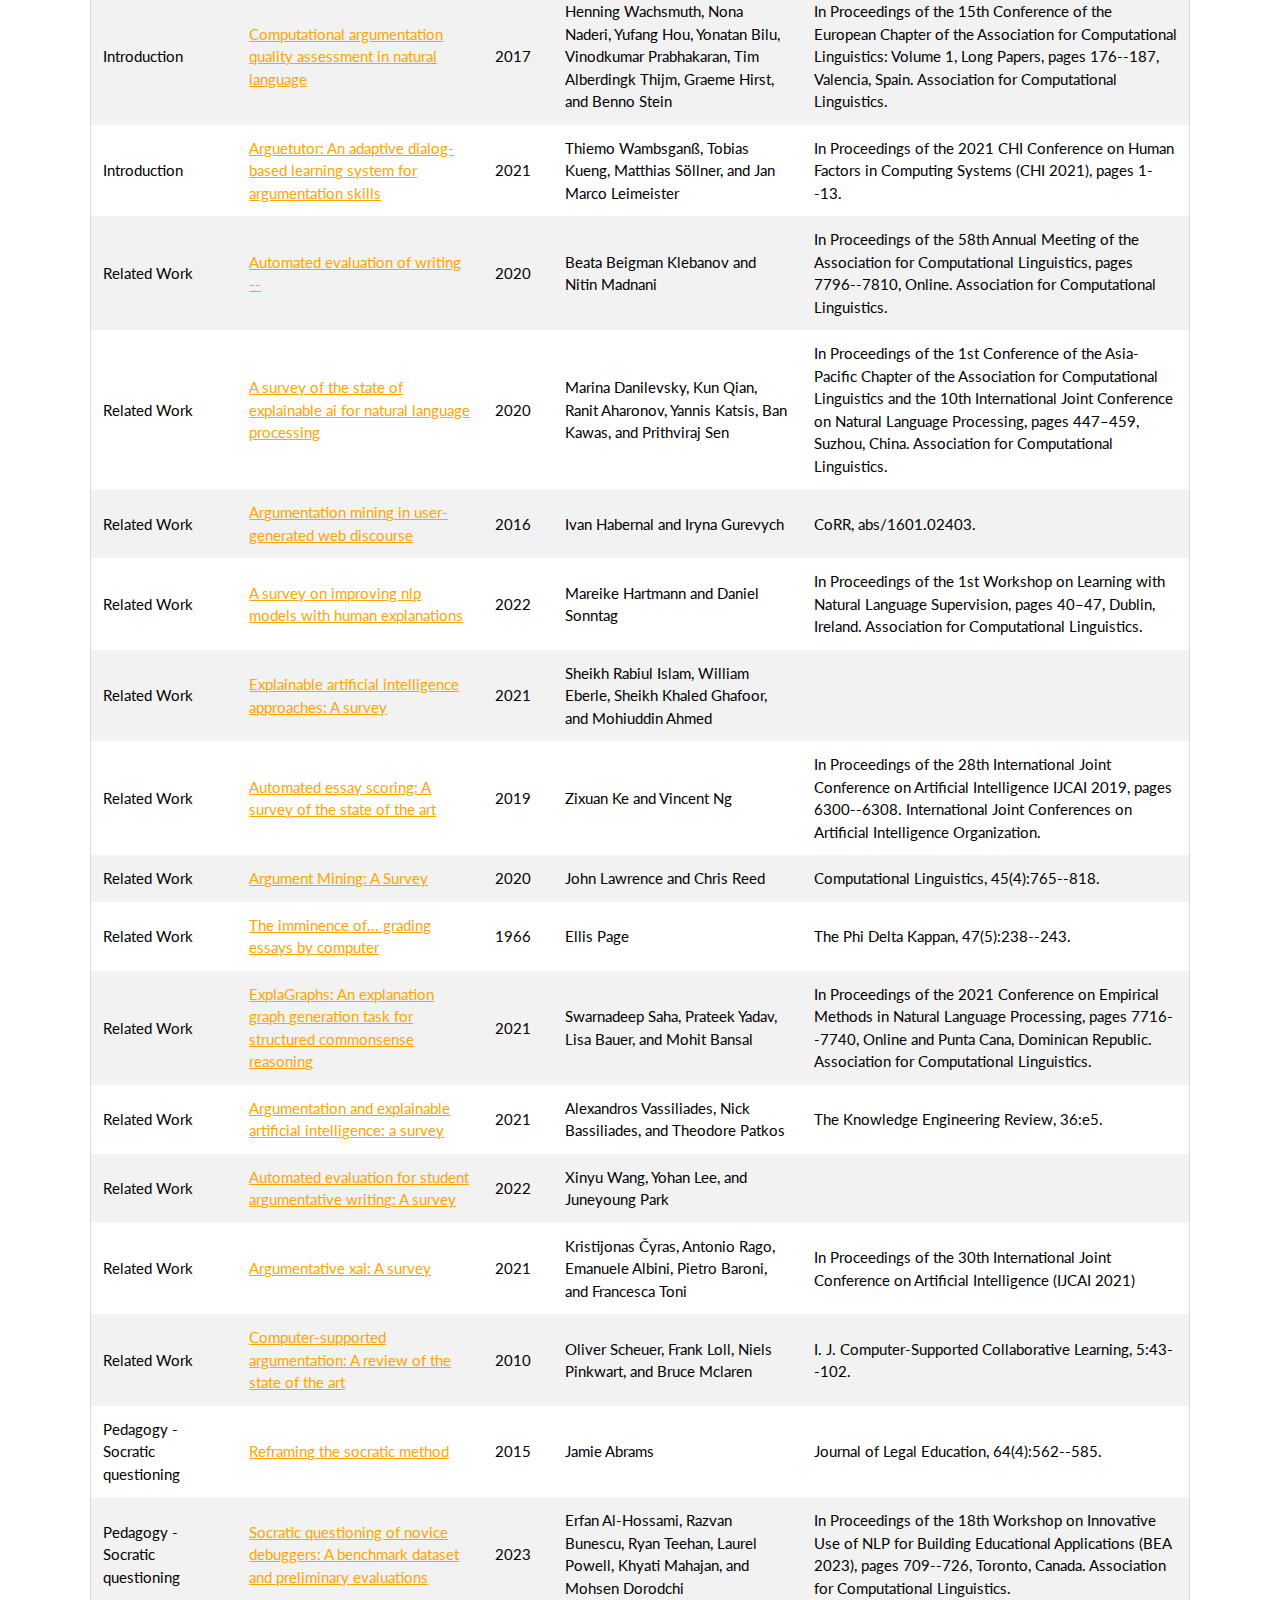
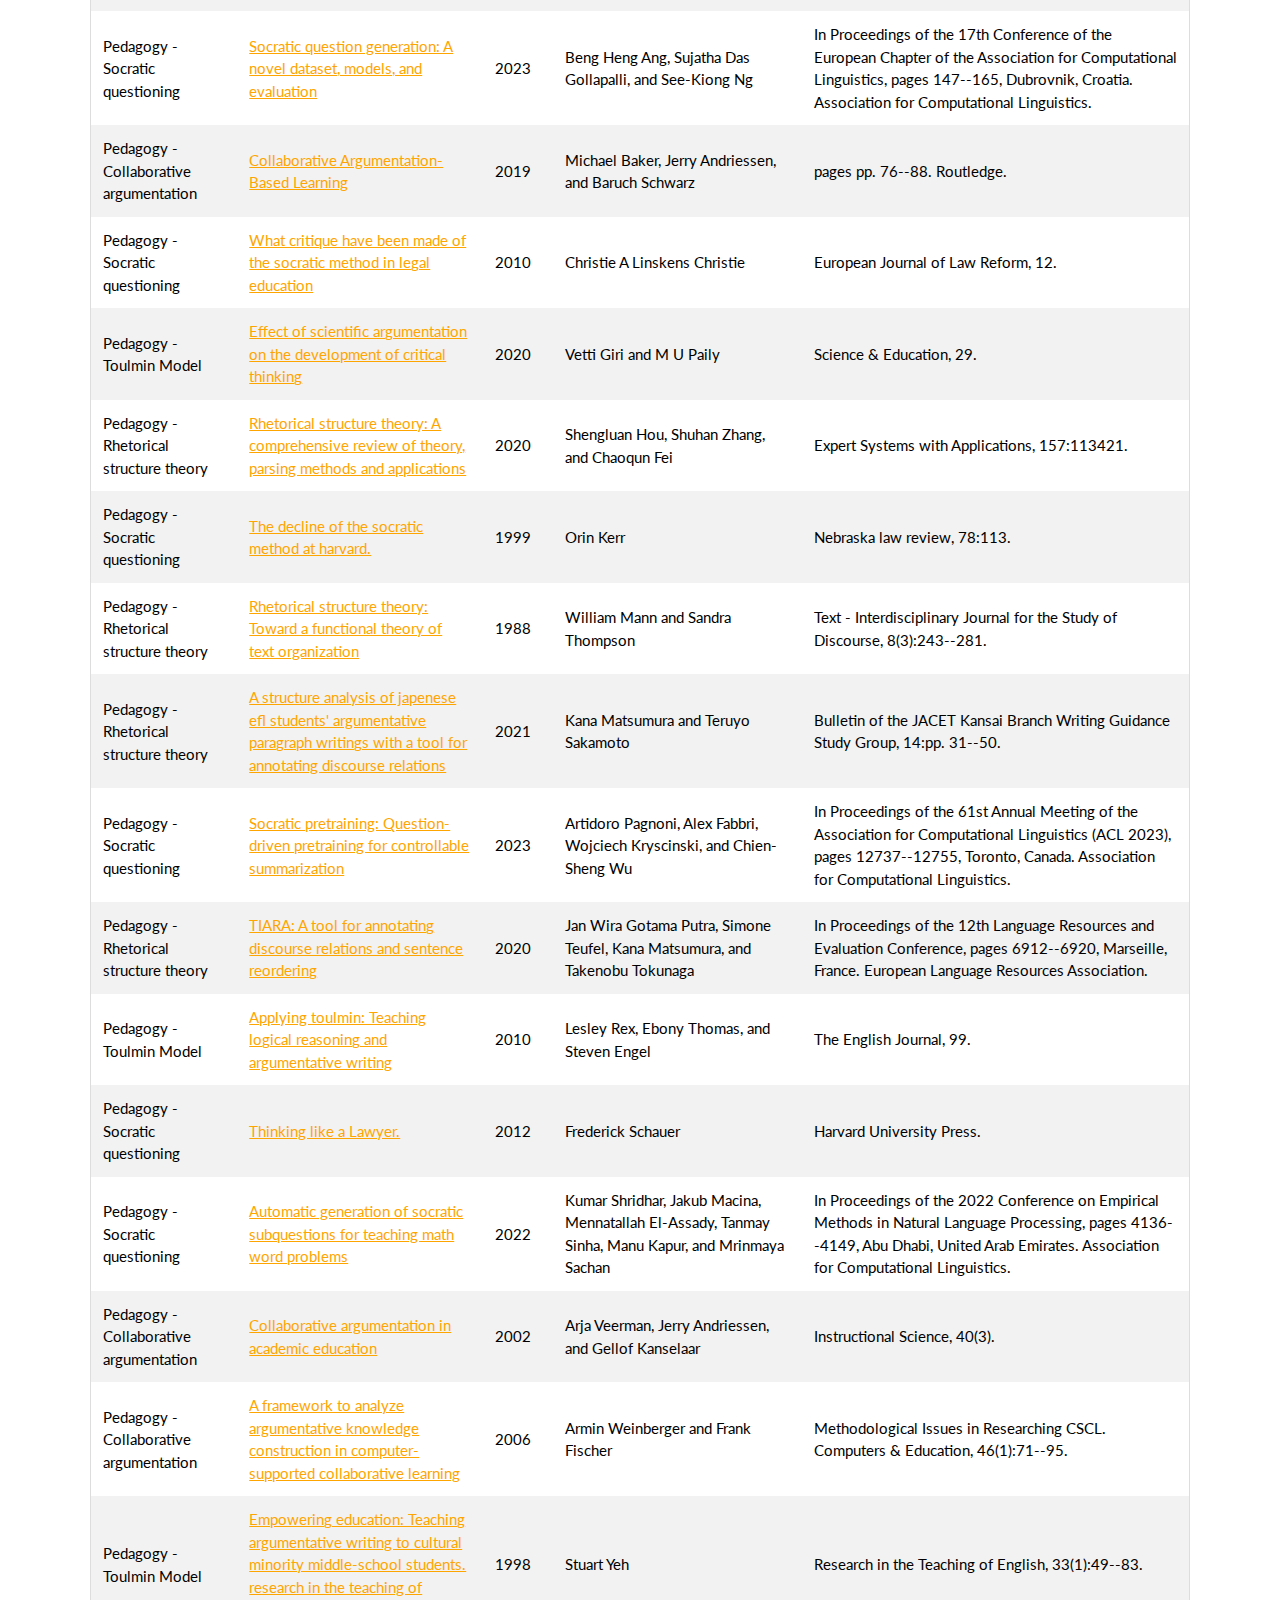
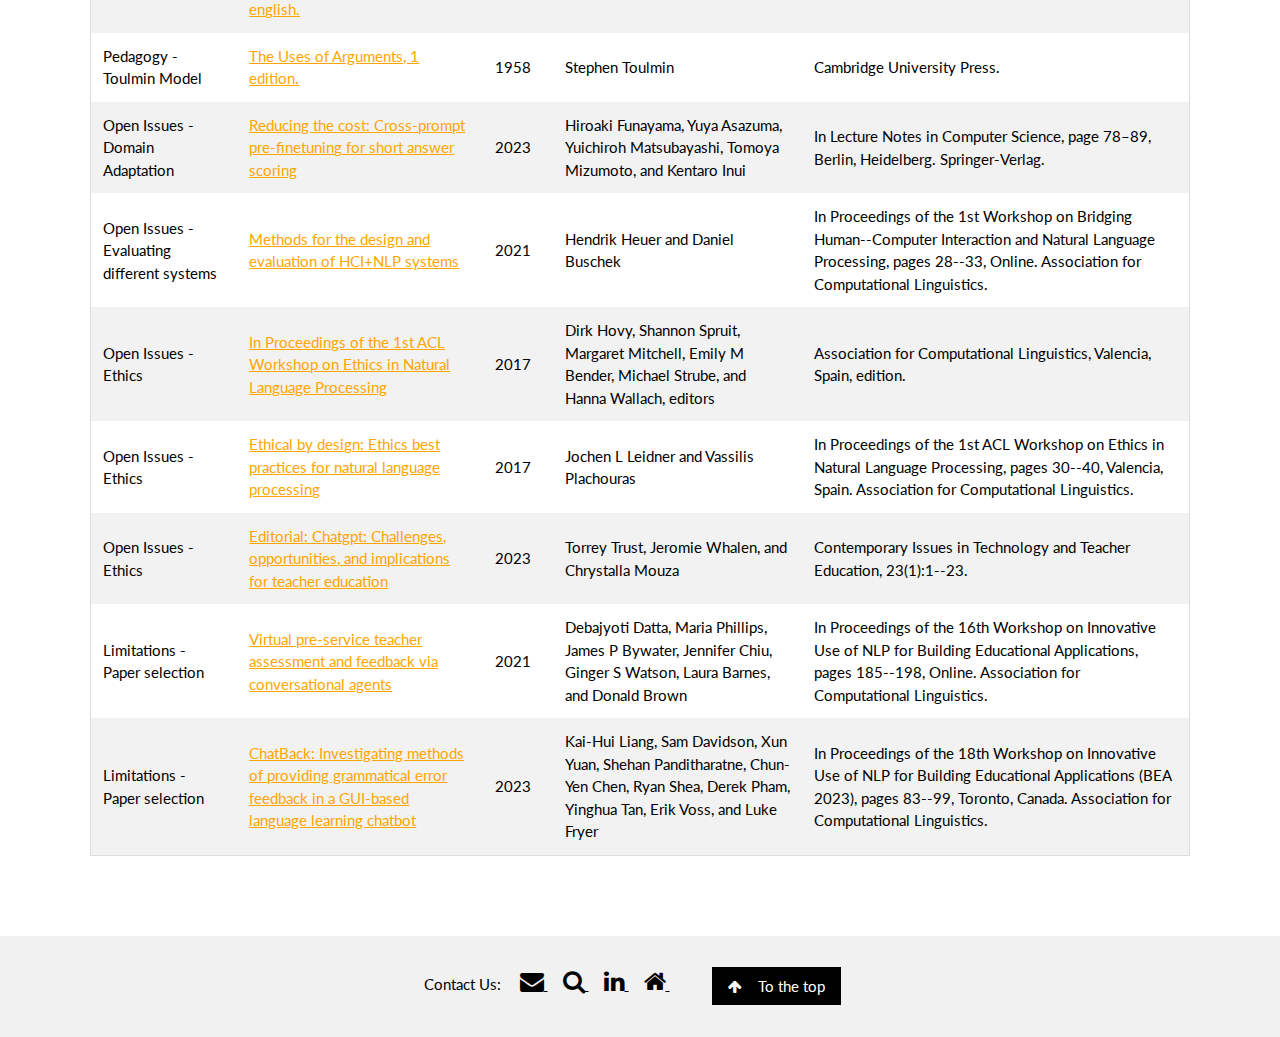
==== commit 3426aeec: "Homogenize padding" ====
--- a/pages/discussions.html
+++ b/pages/discussions.html
@@ -52,23 +52,22 @@
     <!-- Content -->
     <div class="w3-content" style="max-width:1100px;margin-top:80px;margin-bottom:80px">
 
-        <div class="w3-panel">
-        <h1><b>Discussions</b></h1>
-        </div>
-
-        <div class="">
-            <p>
-                From the original studies introducting the pedagogical strategies behind our 4 dimensions
-                (<b class="discu">Pedagogy</b>), to other related surveys (<b class="discu">Related work, limitations</b>), you will find on this page
-                several works revelevant to giving feedback in argumentation.
-            </p>
-            <p>
-                Teaching how to argue through NLP systems holds significant promise for enhancing students' learning process.
-                However, existing research in this area presents various open issues.
-                In this section, we also explore some difficulties in designing and evaluating computational models for argumentation
-                (<b class="discu">Open issues</b>).
-                Please refer to the original paper for more discussion on some methods for mitigating these open issues.
-            </p>
+        <div class="w3-panel w3-row w3-container">
+            <h1><b>Discussions</b></h1>
+            <div class="w3-padding-16">
+                <p>
+                    From the original studies introducting the pedagogical strategies behind our 4 dimensions
+                    (<b class="discu">Pedagogy</b>), to other related surveys (<b class="discu">Related work, limitations</b>), you will find on this page
+                    several works revelevant to giving feedback in argumentation.
+                </p>
+                <p>
+                    Teaching how to argue through NLP systems holds significant promise for enhancing students' learning process.
+                    However, existing research in this area presents various open issues.
+                    In this section, we also explore some difficulties in designing and evaluating computational models for argumentation
+                    (<b class="discu">Open issues</b>).
+                    Please refer to the original paper for more discussion on some methods for mitigating these open issues.
+                </p>
+            </div>
         </div>
 
         <div class="table-container">
--- a/style/table.css
+++ b/style/table.css
@@ -40,7 +40,6 @@
 .table-container {
 	width: 100%;
 	overflow: scroll;
-	padding-top: 20px;
 }
   
 #table {
